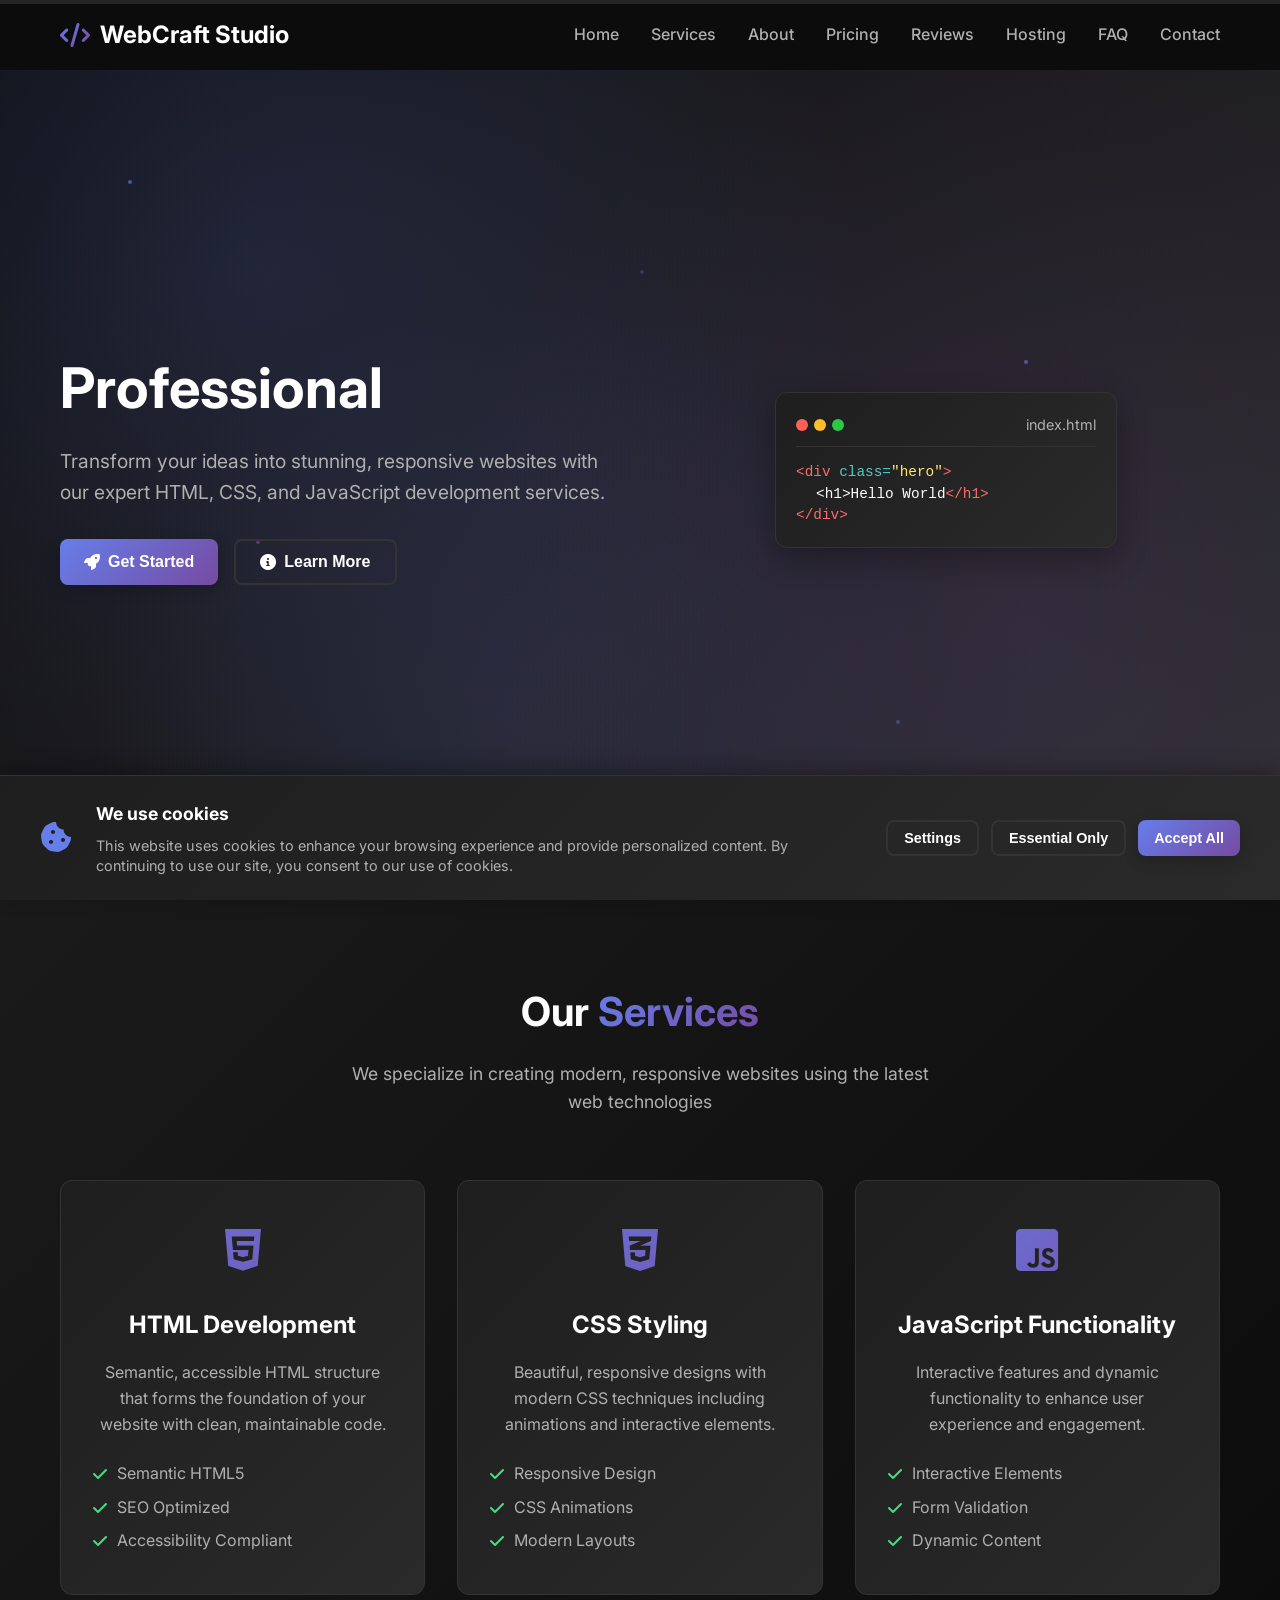
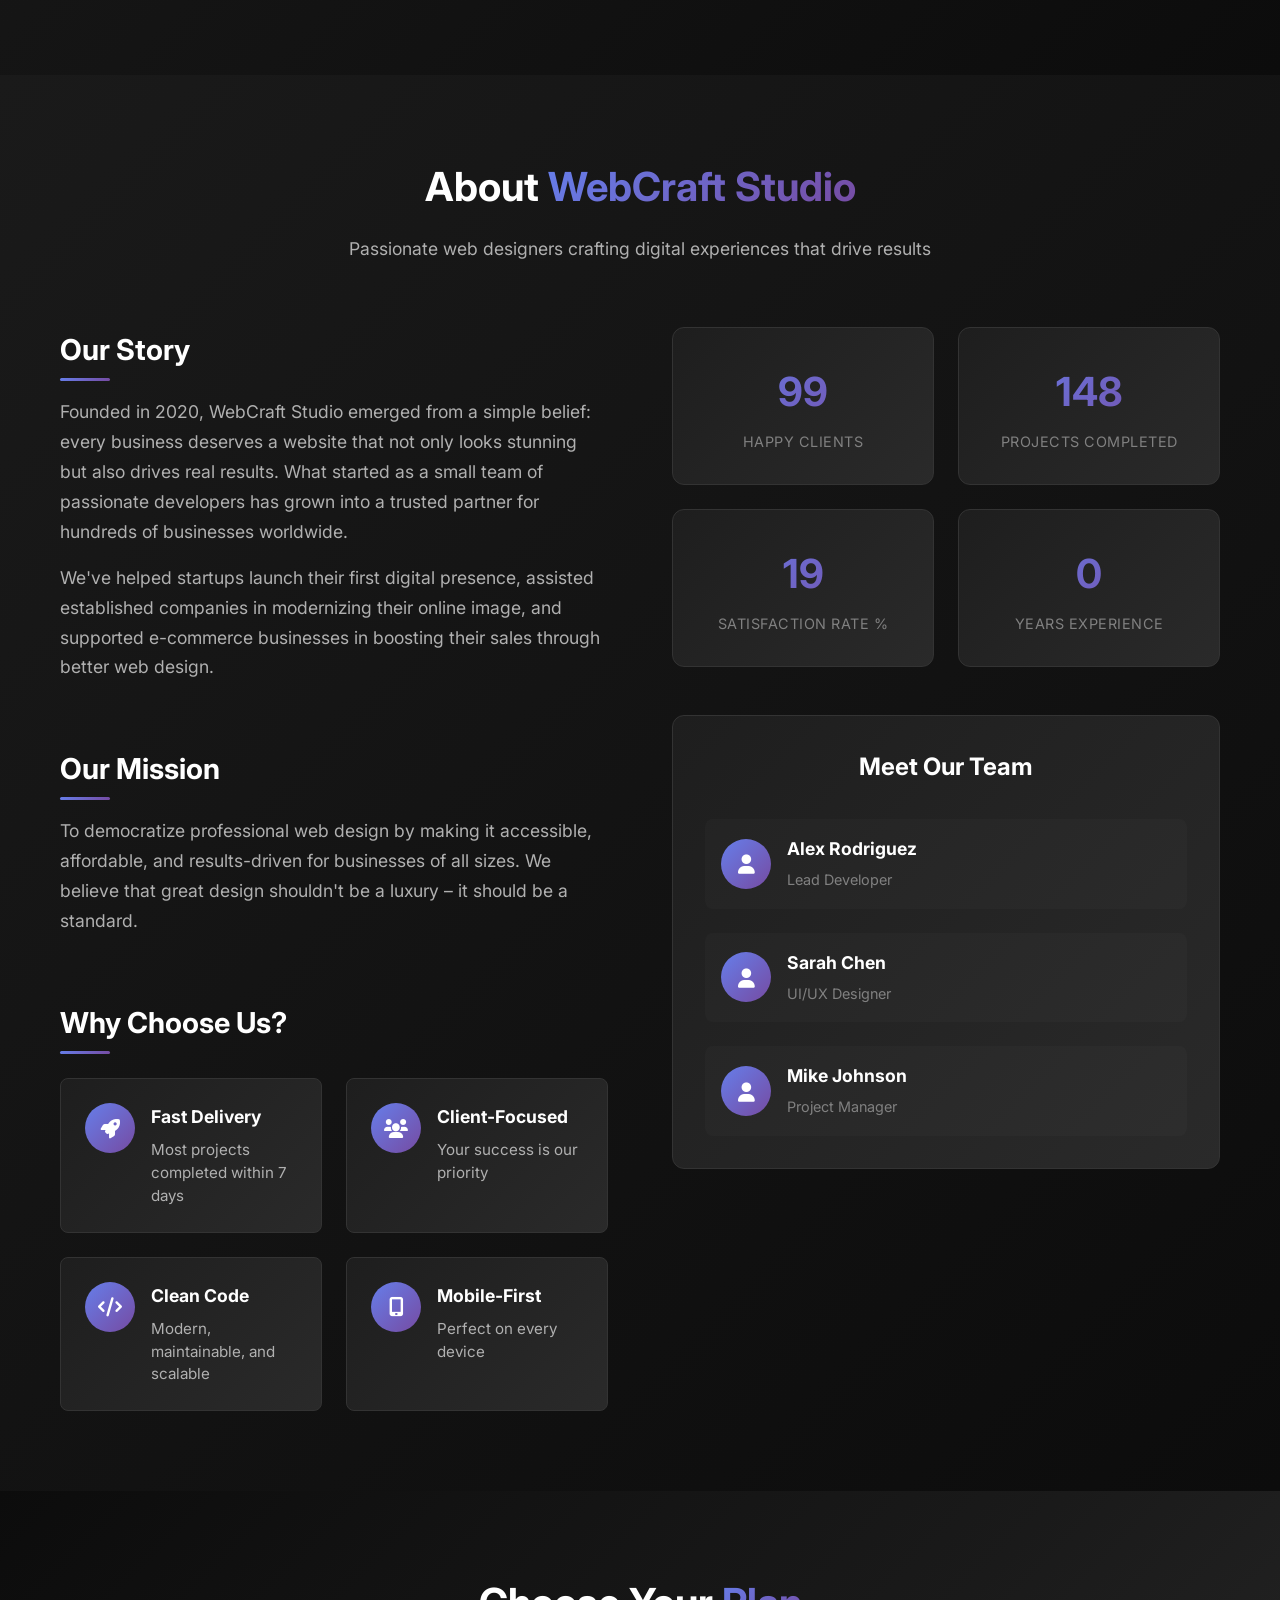
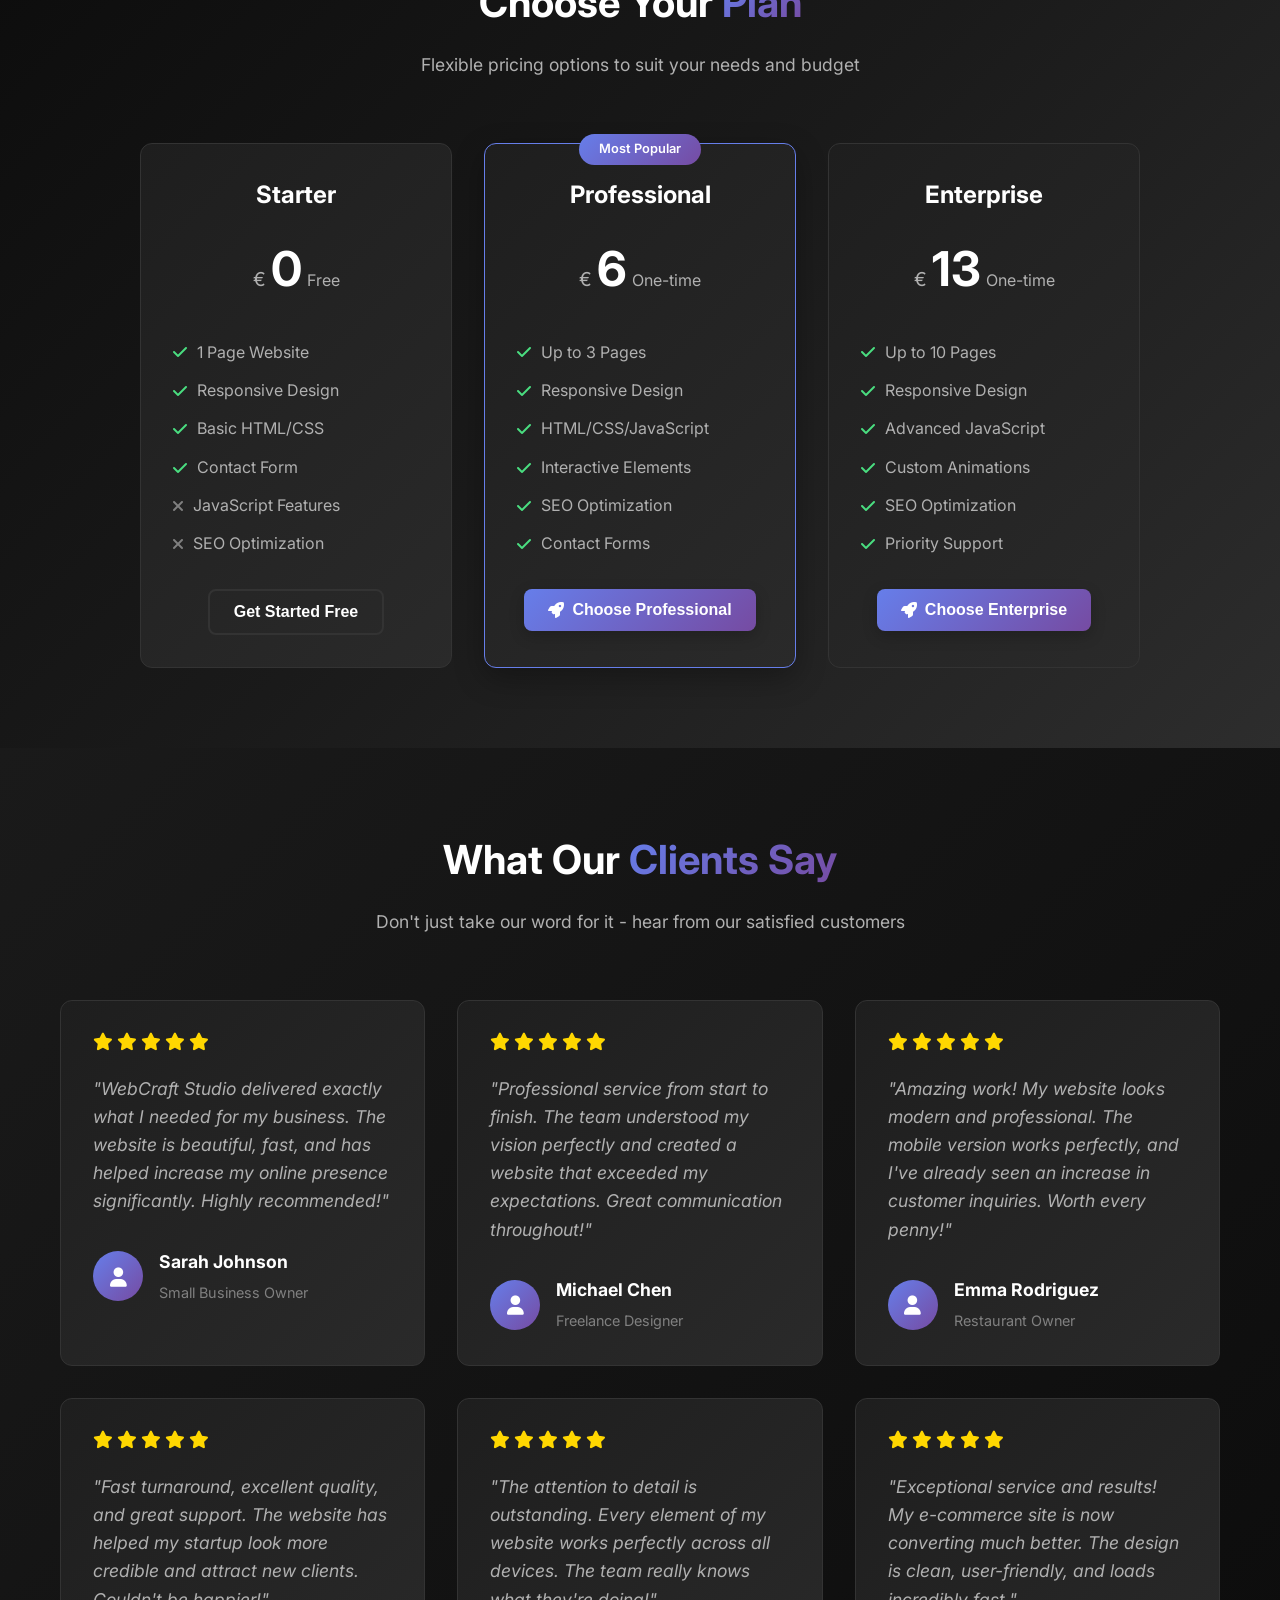
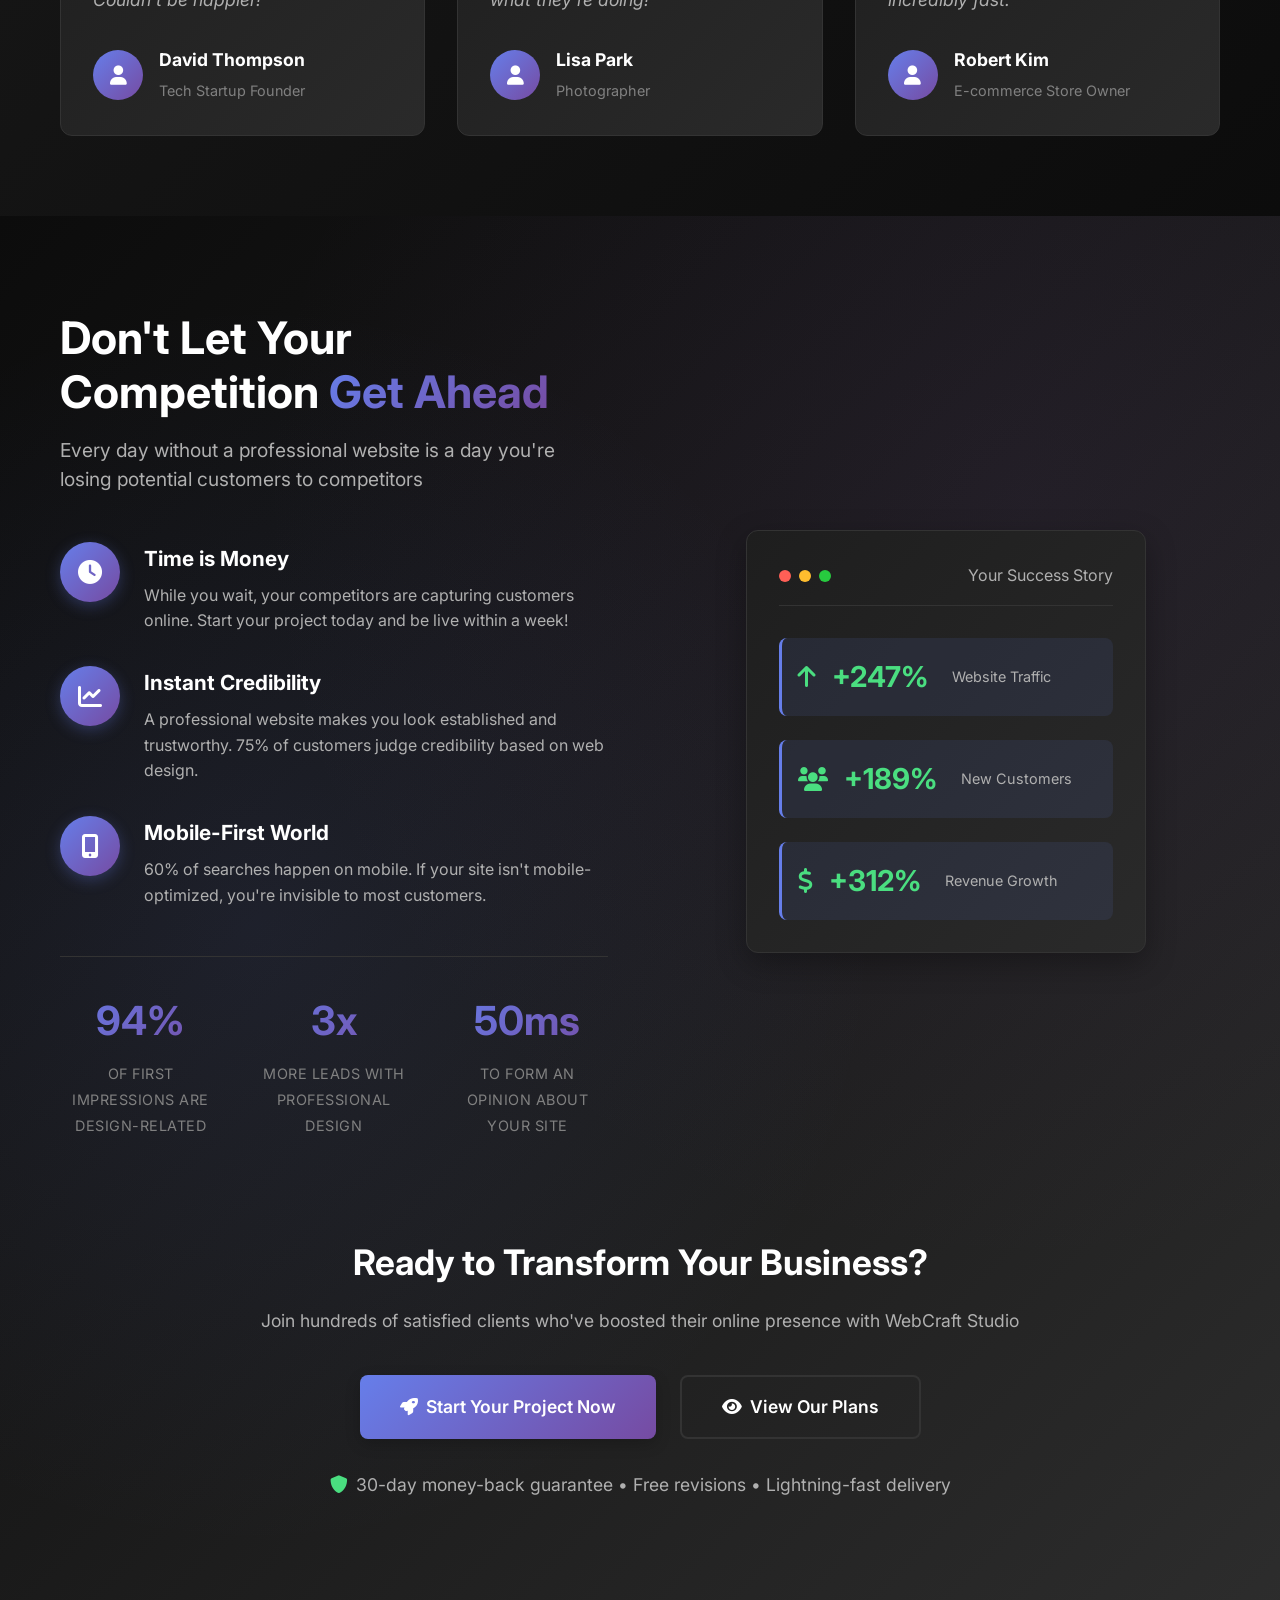
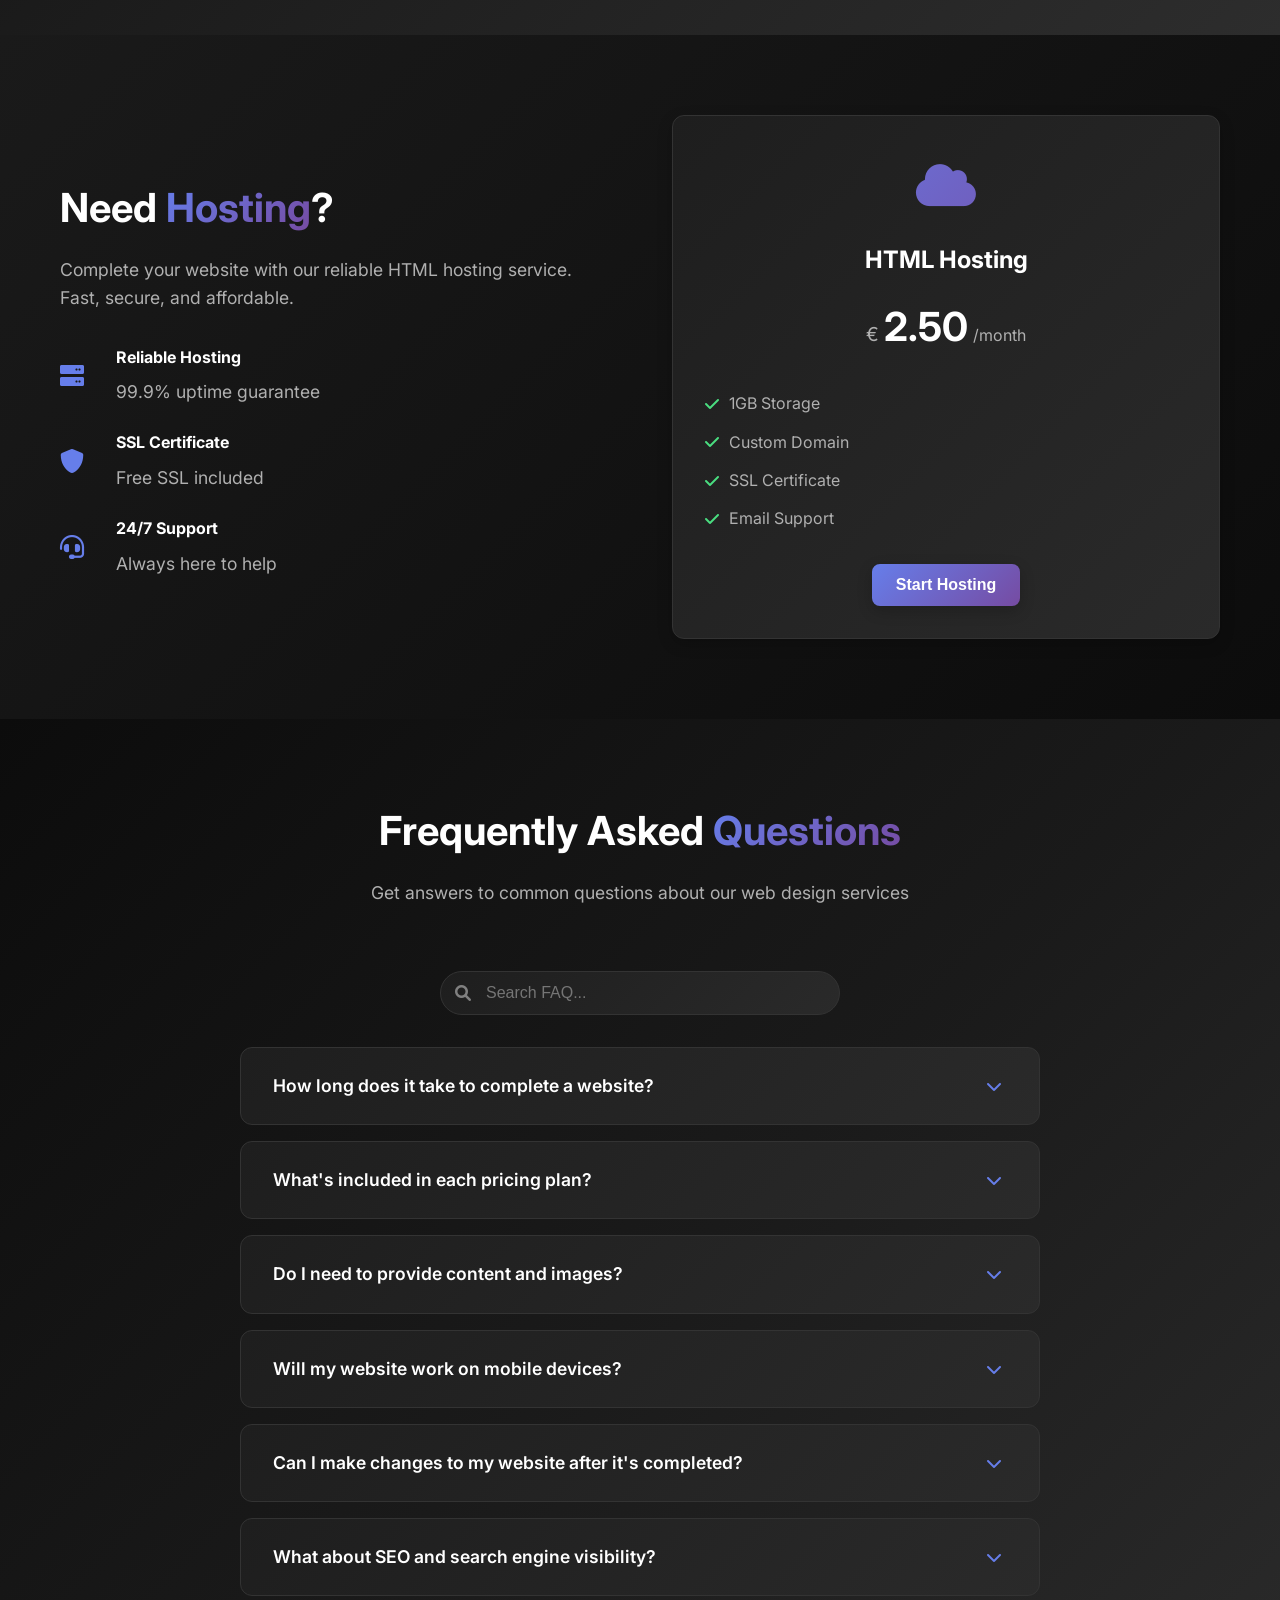
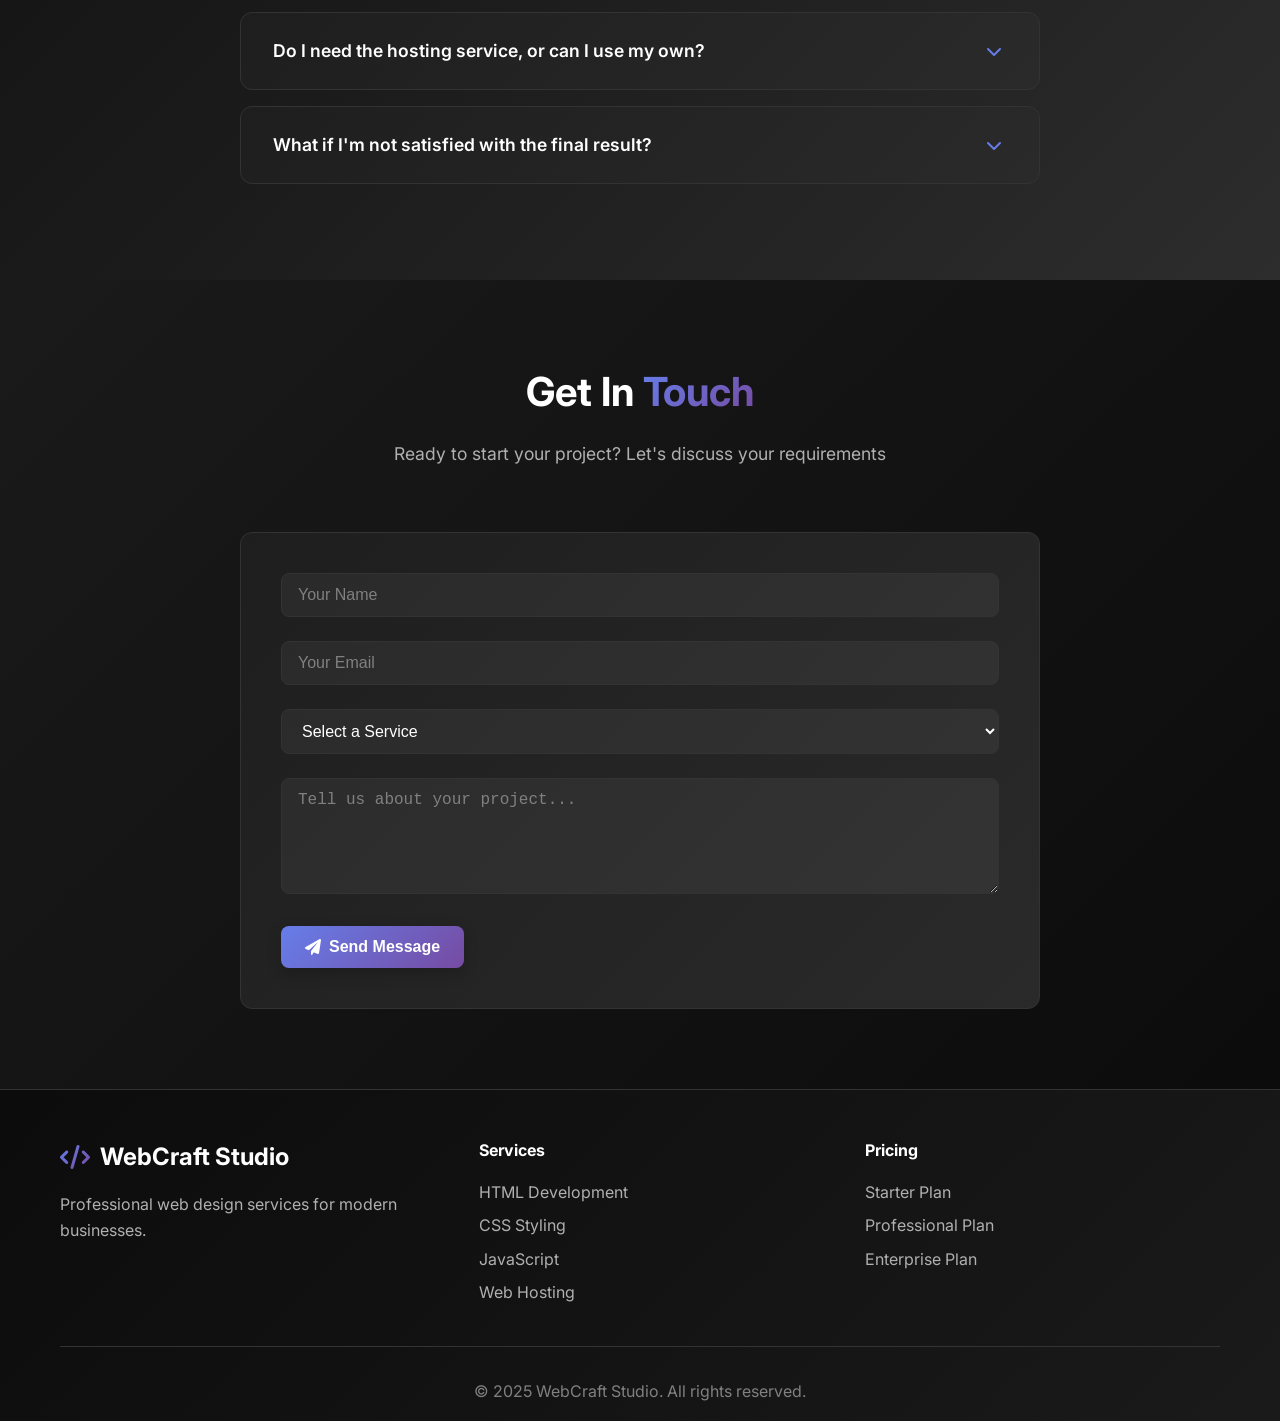
==== index.html @ 9a5b9b4a "Add files via upload" ====
<!DOCTYPE html>
<html lang="en">
<head>
    <meta charset="UTF-8">
    <meta name="viewport" content="width=device-width, initial-scale=1.0">
    <title>WebCraft Studio - Professional Web Design Services</title>
    <link rel="icon" type="image/svg+xml" href="favicon.svg">
    <link rel="stylesheet" href="styles.css">
    <link href="https://fonts.googleapis.com/css2?family=Inter:wght@300;400;500;600;700&display=swap" rel="stylesheet">
    <link rel="stylesheet" href="https://cdnjs.cloudflare.com/ajax/libs/font-awesome/6.0.0/css/all.min.css">
</head>
<body>
    <!-- Scroll Progress Bar -->
    <div class="scroll-progress">
        <div class="scroll-progress-bar"></div>
    </div>
    
    <!-- Mouse Trail Canvas -->
    <canvas id="mouseTrail" class="mouse-trail-canvas"></canvas>
    
    <!-- Navigation -->
    <nav class="navbar">
        <div class="nav-container">
            <div class="nav-logo">
                <i class="fas fa-code"></i>
                <span>WebCraft Studio</span>
            </div>
            <ul class="nav-menu">
                <li><a href="#home" class="nav-link">Home</a></li>
                <li><a href="#services" class="nav-link">Services</a></li>
                <li><a href="#about" class="nav-link">About</a></li>
                <li><a href="#pricing" class="nav-link">Pricing</a></li>
                <li><a href="#reviews" class="nav-link">Reviews</a></li>
                <li><a href="#hosting" class="nav-link">Hosting</a></li>
                <li><a href="#faq" class="nav-link">FAQ</a></li>
                <li><a href="#contact" class="nav-link">Contact</a></li>
            </ul>
            <div class="hamburger">
                <span></span>
                <span></span>
                <span></span>
            </div>
        </div>
    </nav>

    <!-- Hero Section -->
    <section id="home" class="hero">
        <!-- Animated Background Particles -->
        <div class="hero-particles">
            <div class="particle"></div>
            <div class="particle"></div>
            <div class="particle"></div>
            <div class="particle"></div>
            <div class="particle"></div>
        </div>
        
        <div class="hero-content">
            <div class="hero-text">
                <h1 class="hero-title">
                    <span class="gradient-text">Professional</span><br>
                    Web Design Services
                </h1>
                <p class="hero-description">
                    Transform your ideas into stunning, responsive websites with our expert HTML, CSS, and JavaScript development services.
                </p>
                <div class="hero-buttons">
                    <button class="btn btn-primary" onclick="scrollToSection('pricing')">
                        <i class="fas fa-rocket"></i>
                        Get Started
                    </button>
                    <button class="btn btn-secondary" onclick="scrollToSection('services')">
                        <i class="fas fa-info-circle"></i>
                        Learn More
                    </button>
                </div>
            </div>
            <div class="hero-visual">
                <div class="floating-card">
                    <div class="code-preview">
                        <div class="code-header">
                            <div class="code-dots">
                                <span></span>
                                <span></span>
                                <span></span>
                            </div>
                            <span class="code-title">index.html</span>
                        </div>
                        <div class="code-content">
                            <span class="code-tag">&lt;div</span> <span class="code-attr">class=</span><span class="code-string">"hero"</span><span class="code-tag">&gt;</span><br>
                            <span class="code-indent">  &lt;h1&gt;</span><span class="code-text">Hello World</span><span class="code-tag">&lt;/h1&gt;</span><br>
                            <span class="code-tag">&lt;/div&gt;</span>
                        </div>
                    </div>
                </div>
            </div>
        </div>
        <div class="scroll-indicator">
            <div class="scroll-arrow"></div>
        </div>
    </section>

    <!-- Services Section -->
    <section id="services" class="services">
        <div class="container">
            <div class="section-header">
                <h2 class="section-title">Our <span class="gradient-text">Services</span></h2>
                <p class="section-description">
                    We specialize in creating modern, responsive websites using the latest web technologies
                </p>
            </div>
            <div class="services-grid">
                <div class="service-card" data-aos="fade-up">
                    <div class="service-icon">
                        <i class="fab fa-html5"></i>
                    </div>
                    <h3>HTML Development</h3>
                    <p>Semantic, accessible HTML structure that forms the foundation of your website with clean, maintainable code.</p>
                    <ul class="service-features">
                        <li><i class="fas fa-check"></i> Semantic HTML5</li>
                        <li><i class="fas fa-check"></i> SEO Optimized</li>
                        <li><i class="fas fa-check"></i> Accessibility Compliant</li>
                    </ul>
                </div>
                <div class="service-card" data-aos="fade-up" data-aos-delay="100">
                    <div class="service-icon">
                        <i class="fab fa-css3-alt"></i>
                    </div>
                    <h3>CSS Styling</h3>
                    <p>Beautiful, responsive designs with modern CSS techniques including animations and interactive elements.</p>
                    <ul class="service-features">
                        <li><i class="fas fa-check"></i> Responsive Design</li>
                        <li><i class="fas fa-check"></i> CSS Animations</li>
                        <li><i class="fas fa-check"></i> Modern Layouts</li>
                    </ul>
                </div>
                <div class="service-card" data-aos="fade-up" data-aos-delay="200">
                    <div class="service-icon">
                        <i class="fab fa-js-square"></i>
                    </div>
                    <h3>JavaScript Functionality</h3>
                    <p>Interactive features and dynamic functionality to enhance user experience and engagement.</p>
                    <ul class="service-features">
                        <li><i class="fas fa-check"></i> Interactive Elements</li>
                        <li><i class="fas fa-check"></i> Form Validation</li>
                        <li><i class="fas fa-check"></i> Dynamic Content</li>
                    </ul>
                </div>
            </div>
        </div>
    </section>

    <!-- About Us Section -->
    <section id="about" class="about">
        <div class="container">
            <div class="section-header">
                <h2 class="section-title">About <span class="gradient-text">WebCraft Studio</span></h2>
                <p class="section-description">
                    Passionate web designers crafting digital experiences that drive results
                </p>
            </div>
            
            <div class="about-content">
                <div class="about-text">
                    <div class="about-story" data-aos="fade-up">
                        <h3>Our Story</h3>
                        <p>
                            Founded in 2020, WebCraft Studio emerged from a simple belief: every business deserves a website that not only looks stunning but also drives real results. What started as a small team of passionate developers has grown into a trusted partner for hundreds of businesses worldwide.
                        </p>
                        <p>
                            We've helped startups launch their first digital presence, assisted established companies in modernizing their online image, and supported e-commerce businesses in boosting their sales through better web design.
                        </p>
                    </div>
                    
                    <div class="about-mission" data-aos="fade-up" data-aos-delay="100">
                        <h3>Our Mission</h3>
                        <p>
                            To democratize professional web design by making it accessible, affordable, and results-driven for businesses of all sizes. We believe that great design shouldn't be a luxury – it should be a standard.
                        </p>
                    </div>
                    
                    <div class="about-values" data-aos="fade-up" data-aos-delay="200">
                        <h3>Why Choose Us?</h3>
                        <div class="values-grid">
                            <div class="value-item">
                                <div class="value-icon">
                                    <i class="fas fa-rocket"></i>
                                </div>
                                <div class="value-content">
                                    <h4>Fast Delivery</h4>
                                    <p>Most projects completed within 7 days</p>
                                </div>
                            </div>
                            <div class="value-item">
                                <div class="value-icon">
                                    <i class="fas fa-users"></i>
                                </div>
                                <div class="value-content">
                                    <h4>Client-Focused</h4>
                                    <p>Your success is our priority</p>
                                </div>
                            </div>
                            <div class="value-item">
                                <div class="value-icon">
                                    <i class="fas fa-code"></i>
                                </div>
                                <div class="value-content">
                                    <h4>Clean Code</h4>
                                    <p>Modern, maintainable, and scalable</p>
                                </div>
                            </div>
                            <div class="value-item">
                                <div class="value-icon">
                                    <i class="fas fa-mobile-alt"></i>
                                </div>
                                <div class="value-content">
                                    <h4>Mobile-First</h4>
                                    <p>Perfect on every device</p>
                                </div>
                            </div>
                        </div>
                    </div>
                </div>
                
                <div class="about-visual">
                    <div class="stats-container" data-aos="fade-left">
                        <div class="stat-card">
                            <div class="stat-number" data-target="500">0</div>
                            <div class="stat-label">Happy Clients</div>
                        </div>
                        <div class="stat-card">
                            <div class="stat-number" data-target="750">0</div>
                            <div class="stat-label">Projects Completed</div>
                        </div>
                        <div class="stat-card">
                            <div class="stat-number" data-target="99">0</div>
                            <div class="stat-label">Satisfaction Rate %</div>
                        </div>
                        <div class="stat-card">
                            <div class="stat-number" data-target="5">0</div>
                            <div class="stat-label">Years Experience</div>
                        </div>
                    </div>
                    
                    <div class="team-highlight" data-aos="fade-left" data-aos-delay="200">
                        <h4>Meet Our Team</h4>
                        <div class="team-members">
                            <div class="team-member">
                                <div class="member-avatar">
                                    <i class="fas fa-user"></i>
                                </div>
                                <div class="member-info">
                                    <h5>Alex Rodriguez</h5>
                                    <span>Lead Developer</span>
                                </div>
                            </div>
                            <div class="team-member">
                                <div class="member-avatar">
                                    <i class="fas fa-user"></i>
                                </div>
                                <div class="member-info">
                                    <h5>Sarah Chen</h5>
                                    <span>UI/UX Designer</span>
                                </div>
                            </div>
                            <div class="team-member">
                                <div class="member-avatar">
                                    <i class="fas fa-user"></i>
                                </div>
                                <div class="member-info">
                                    <h5>Mike Johnson</h5>
                                    <span>Project Manager</span>
                                </div>
                            </div>
                        </div>
                    </div>
                </div>
            </div>
        </div>
    </section>

    <!-- Pricing Section -->
    <section id="pricing" class="pricing">
        <div class="container">
            <div class="section-header">
                <h2 class="section-title">Choose Your <span class="gradient-text">Plan</span></h2>
                <p class="section-description">
                    Flexible pricing options to suit your needs and budget
                </p>
            </div>
            <div class="pricing-grid">
                <div class="pricing-card" data-aos="fade-up">
                    <div class="pricing-header">
                        <h3>Starter</h3>
                        <div class="price">
                            <span class="currency">€</span>
                            <span class="amount">0</span>
                            <span class="period">Free</span>
                        </div>
                    </div>
                    <div class="pricing-features">
                        <ul>
                            <li><i class="fas fa-check"></i> 1 Page Website</li>
                            <li><i class="fas fa-check"></i> Responsive Design</li>
                            <li><i class="fas fa-check"></i> Basic HTML/CSS</li>
                            <li><i class="fas fa-check"></i> Contact Form</li>
                            <li><i class="fas fa-times"></i> JavaScript Features</li>
                            <li><i class="fas fa-times"></i> SEO Optimization</li>
                        </ul>
                    </div>
                    <button class="btn btn-outline" onclick="selectPlan('starter')">
                        Get Started Free
                    </button>
                </div>
                <div class="pricing-card featured" data-aos="fade-up" data-aos-delay="100">
                    <div class="popular-badge">Most Popular</div>
                    <div class="pricing-header">
                        <h3>Professional</h3>
                        <div class="price">
                            <span class="currency">€</span>
                            <span class="amount">29.95</span>
                            <span class="period">One-time</span>
                        </div>
                    </div>
                    <div class="pricing-features">
                        <ul>
                            <li><i class="fas fa-check"></i> Up to 3 Pages</li>
                            <li><i class="fas fa-check"></i> Responsive Design</li>
                            <li><i class="fas fa-check"></i> HTML/CSS/JavaScript</li>
                            <li><i class="fas fa-check"></i> Interactive Elements</li>
                            <li><i class="fas fa-check"></i> SEO Optimization</li>
                            <li><i class="fas fa-check"></i> Contact Forms</li>
                        </ul>
                    </div>
                    <button class="btn btn-primary" onclick="selectPlan('professional')">
                        <i class="fas fa-rocket"></i> Choose Professional
                    </button>
                </div>
                <div class="pricing-card" data-aos="fade-up" data-aos-delay="200">
                    <div class="pricing-header">
                        <h3>Enterprise</h3>
                        <div class="price">
                            <span class="currency">€</span>
                            <span class="amount">59.95</span>
                            <span class="period">One-time</span>
                        </div>
                    </div>
                    <div class="pricing-features">
                        <ul>
                            <li><i class="fas fa-check"></i> Up to 10 Pages</li>
                            <li><i class="fas fa-check"></i> Responsive Design</li>
                            <li><i class="fas fa-check"></i> Advanced JavaScript</li>
                            <li><i class="fas fa-check"></i> Custom Animations</li>
                            <li><i class="fas fa-check"></i> SEO Optimization</li>
                            <li><i class="fas fa-check"></i> Priority Support</li>
                        </ul>
                    </div>
                    <button class="btn btn-primary" onclick="selectPlan('enterprise')">
                        <i class="fas fa-rocket"></i> Choose Enterprise
                    </button>
                </div>
            </div>
        </div>
    </section>

    <!-- Reviews Section -->
    <section id="reviews" class="reviews">
        <div class="container">
            <div class="section-header">
                <h2 class="section-title">What Our <span class="gradient-text">Clients Say</span></h2>
                <p class="section-description">
                    Don't just take our word for it - hear from our satisfied customers
                </p>
            </div>
            <div class="reviews-grid">
                <div class="review-card" data-aos="fade-up">
                    <div class="review-stars">
                        <i class="fas fa-star"></i>
                        <i class="fas fa-star"></i>
                        <i class="fas fa-star"></i>
                        <i class="fas fa-star"></i>
                        <i class="fas fa-star"></i>
                    </div>
                    <p class="review-text">
                        "WebCraft Studio delivered exactly what I needed for my business. The website is beautiful, fast, and has helped increase my online presence significantly. Highly recommended!"
                    </p>
                    <div class="review-author">
                        <div class="author-avatar">
                            <i class="fas fa-user"></i>
                        </div>
                        <div class="author-info">
                            <h4>Sarah Johnson</h4>
                            <span>Small Business Owner</span>
                        </div>
                    </div>
                </div>
                <div class="review-card" data-aos="fade-up" data-aos-delay="100">
                    <div class="review-stars">
                        <i class="fas fa-star"></i>
                        <i class="fas fa-star"></i>
                        <i class="fas fa-star"></i>
                        <i class="fas fa-star"></i>
                        <i class="fas fa-star"></i>
                    </div>
                    <p class="review-text">
                        "Professional service from start to finish. The team understood my vision perfectly and created a website that exceeded my expectations. Great communication throughout!"
                    </p>
                    <div class="review-author">
                        <div class="author-avatar">
                            <i class="fas fa-user"></i>
                        </div>
                        <div class="author-info">
                            <h4>Michael Chen</h4>
                            <span>Freelance Designer</span>
                        </div>
                    </div>
                </div>
                <div class="review-card" data-aos="fade-up" data-aos-delay="200">
                    <div class="review-stars">
                        <i class="fas fa-star"></i>
                        <i class="fas fa-star"></i>
                        <i class="fas fa-star"></i>
                        <i class="fas fa-star"></i>
                        <i class="fas fa-star"></i>
                    </div>
                    <p class="review-text">
                        "Amazing work! My website looks modern and professional. The mobile version works perfectly, and I've already seen an increase in customer inquiries. Worth every penny!"
                    </p>
                    <div class="review-author">
                        <div class="author-avatar">
                            <i class="fas fa-user"></i>
                        </div>
                        <div class="author-info">
                            <h4>Emma Rodriguez</h4>
                            <span>Restaurant Owner</span>
                        </div>
                    </div>
                </div>
                <div class="review-card" data-aos="fade-up" data-aos-delay="300">
                    <div class="review-stars">
                        <i class="fas fa-star"></i>
                        <i class="fas fa-star"></i>
                        <i class="fas fa-star"></i>
                        <i class="fas fa-star"></i>
                        <i class="fas fa-star"></i>
                    </div>
                    <p class="review-text">
                        "Fast turnaround, excellent quality, and great support. The website has helped my startup look more credible and attract new clients. Couldn't be happier!"
                    </p>
                    <div class="review-author">
                        <div class="author-avatar">
                            <i class="fas fa-user"></i>
                        </div>
                        <div class="author-info">
                            <h4>David Thompson</h4>
                            <span>Tech Startup Founder</span>
                        </div>
                    </div>
                </div>
                <div class="review-card" data-aos="fade-up" data-aos-delay="400">
                    <div class="review-stars">
                        <i class="fas fa-star"></i>
                        <i class="fas fa-star"></i>
                        <i class="fas fa-star"></i>
                        <i class="fas fa-star"></i>
                        <i class="fas fa-star"></i>
                    </div>
                    <p class="review-text">
                        "The attention to detail is outstanding. Every element of my website works perfectly across all devices. The team really knows what they're doing!"
                    </p>
                    <div class="review-author">
                        <div class="author-avatar">
                            <i class="fas fa-user"></i>
                        </div>
                        <div class="author-info">
                            <h4>Lisa Park</h4>
                            <span>Photographer</span>
                        </div>
                    </div>
                </div>
                <div class="review-card" data-aos="fade-up" data-aos-delay="500">
                    <div class="review-stars">
                        <i class="fas fa-star"></i>
                        <i class="fas fa-star"></i>
                        <i class="fas fa-star"></i>
                        <i class="fas fa-star"></i>
                        <i class="fas fa-star"></i>
                    </div>
                    <p class="review-text">
                        "Exceptional service and results! My e-commerce site is now converting much better. The design is clean, user-friendly, and loads incredibly fast."
                    </p>
                    <div class="review-author">
                        <div class="author-avatar">
                            <i class="fas fa-user"></i>
                        </div>
                        <div class="author-info">
                            <h4>Robert Kim</h4>
                            <span>E-commerce Store Owner</span>
                        </div>
                    </div>
                </div>
            </div>
        </div>
    </section>

    <!-- CTA Section -->
    <section id="cta" class="cta-section">
        <div class="container">
            <div class="cta-content">
                <div class="cta-text">
                    <h2>Don't Let Your Competition <span class="gradient-text">Get Ahead</span></h2>
                    <p class="cta-subtitle">Every day without a professional website is a day you're losing potential customers to competitors</p>
                    
                    <div class="urgency-points">
                        <div class="urgency-point" data-aos="fade-up">
                            <div class="urgency-icon">
                                <i class="fas fa-clock"></i>
                            </div>
                            <div class="urgency-text">
                                <h4>Time is Money</h4>
                                <p>While you wait, your competitors are capturing customers online. Start your project today and be live within a week!</p>
                            </div>
                        </div>
                        
                        <div class="urgency-point" data-aos="fade-up" data-aos-delay="100">
                            <div class="urgency-icon">
                                <i class="fas fa-chart-line"></i>
                            </div>
                            <div class="urgency-text">
                                <h4>Instant Credibility</h4>
                                <p>A professional website makes you look established and trustworthy. 75% of customers judge credibility based on web design.</p>
                            </div>
                        </div>
                        
                        <div class="urgency-point" data-aos="fade-up" data-aos-delay="200">
                            <div class="urgency-icon">
                                <i class="fas fa-mobile-alt"></i>
                            </div>
                            <div class="urgency-text">
                                <h4>Mobile-First World</h4>
                                <p>60% of searches happen on mobile. If your site isn't mobile-optimized, you're invisible to most customers.</p>
                            </div>
                        </div>
                    </div>
                    
                    <div class="cta-stats">
                        <div class="stat-item">
                            <span class="stat-number">94%</span>
                            <span class="stat-label">of first impressions are design-related</span>
                        </div>
                        <div class="stat-item">
                            <span class="stat-number">3x</span>
                            <span class="stat-label">more leads with professional design</span>
                        </div>
                        <div class="stat-item">
                            <span class="stat-number">50ms</span>
                            <span class="stat-label">to form an opinion about your site</span>
                        </div>
                    </div>
                </div>
                
                <div class="cta-visual">
                    <div class="cta-card">
                        <div class="card-header">
                            <div class="card-dots">
                                <span></span>
                                <span></span>
                                <span></span>
                            </div>
                            <span class="card-title">Your Success Story</span>
                        </div>
                        <div class="card-content">
                            <div class="success-metric">
                                <i class="fas fa-arrow-up"></i>
                                <span class="metric-value">+247%</span>
                                <span class="metric-label">Website Traffic</span>
                            </div>
                            <div class="success-metric">
                                <i class="fas fa-users"></i>
                                <span class="metric-value">+189%</span>
                                <span class="metric-label">New Customers</span>
                            </div>
                            <div class="success-metric">
                                <i class="fas fa-dollar-sign"></i>
                                <span class="metric-value">+312%</span>
                                <span class="metric-label">Revenue Growth</span>
                            </div>
                        </div>
                    </div>
                </div>
            </div>
            
            <div class="cta-action">
                <h3>Ready to Transform Your Business?</h3>
                <p>Join hundreds of satisfied clients who've boosted their online presence with WebCraft Studio</p>
                <div class="cta-buttons">
                    <a href="#contact" class="btn btn-primary btn-large">
                        <i class="fas fa-rocket"></i>
                        Start Your Project Now
                    </a>
                    <a href="#pricing" class="btn btn-secondary btn-large">
                        <i class="fas fa-eye"></i>
                        View Our Plans
                    </a>
                </div>
                <p class="guarantee-text">
                    <i class="fas fa-shield-alt"></i>
                    30-day money-back guarantee • Free revisions • Lightning-fast delivery
                </p>
            </div>
        </div>
    </section>

    <!-- Hosting Section -->
    <section id="hosting" class="hosting">
        <div class="container">
            <div class="hosting-content">
                <div class="hosting-text">
                    <h2>Need <span class="gradient-text">Hosting</span>?</h2>
                    <p>Complete your website with our reliable HTML hosting service. Fast, secure, and affordable.</p>
                    <div class="hosting-features">
                        <div class="feature">
                            <i class="fas fa-server"></i>
                            <div>
                                <h4>Reliable Hosting</h4>
                                <p>99.9% uptime guarantee</p>
                            </div>
                        </div>
                        <div class="feature">
                            <i class="fas fa-shield-alt"></i>
                            <div>
                                <h4>SSL Certificate</h4>
                                <p>Free SSL included</p>
                            </div>
                        </div>
                        <div class="feature">
                            <i class="fas fa-headset"></i>
                            <div>
                                <h4>24/7 Support</h4>
                                <p>Always here to help</p>
                            </div>
                        </div>
                    </div>
                </div>
                <div class="hosting-pricing">
                    <div class="hosting-card">
                        <div class="hosting-icon">
                            <i class="fas fa-cloud"></i>
                        </div>
                        <h3>HTML Hosting</h3>
                        <div class="hosting-price">
                            <span class="currency">€</span>
                            <span class="amount">2.50</span>
                            <span class="period">/month</span>
                        </div>
                        <ul class="hosting-features-list">
                            <li><i class="fas fa-check"></i> 1GB Storage</li>
                            <li><i class="fas fa-check"></i> Custom Domain</li>
                            <li><i class="fas fa-check"></i> SSL Certificate</li>
                            <li><i class="fas fa-check"></i> Email Support</li>
                        </ul>
                        <button class="btn btn-primary" onclick="selectHosting()">
                            Start Hosting
                        </button>
                    </div>
                </div>
            </div>
        </div>
    </section>

    <!-- FAQ Section -->
    <section id="faq" class="faq">
        <div class="container">
            <div class="section-header">
                <h2 class="section-title">Frequently Asked <span class="gradient-text">Questions</span></h2>
                <p class="section-description">
                    Get answers to common questions about our web design services
                </p>
            </div>
            <div class="faq-container">
                <div class="faq-item" data-aos="fade-up">
                    <div class="faq-question">
                        <h3>How long does it take to complete a website?</h3>
                        <i class="fas fa-chevron-down"></i>
                    </div>
                    <div class="faq-answer">
                        <p>Project timelines vary based on complexity:</p>
                        <ul>
                            <li><strong>Starter Plan (1 page):</strong> 2-3 business days</li>
                            <li><strong>Professional Plan (up to 3 pages):</strong> 5-7 business days</li>
                            <li><strong>Enterprise Plan (up to 10 pages):</strong> 10-14 business days</li>
                        </ul>
                        <p>We'll provide you with a detailed timeline after discussing your specific requirements.</p>
                    </div>
                </div>

                <div class="faq-item" data-aos="fade-up" data-aos-delay="100">
                    <div class="faq-question">
                        <h3>What's included in each pricing plan?</h3>
                        <i class="fas fa-chevron-down"></i>
                    </div>
                    <div class="faq-answer">
                        <p>Each plan includes different features:</p>
                        <ul>
                            <li><strong>Free Plan:</strong> 1 responsive page, basic HTML/CSS, contact form</li>
                            <li><strong>Professional Plan (€29.95):</strong> Up to 3 pages, HTML/CSS/JavaScript, interactive elements, SEO optimization</li>
                            <li><strong>Enterprise Plan (€59.95):</strong> Up to 10 pages, advanced JavaScript, custom animations, priority support</li>
                        </ul>
                        <p>All plans include responsive design and cross-browser compatibility.</p>
                    </div>
                </div>

                <div class="faq-item" data-aos="fade-up" data-aos-delay="200">
                    <div class="faq-question">
                        <h3>Do I need to provide content and images?</h3>
                        <i class="fas fa-chevron-down"></i>
                    </div>
                    <div class="faq-answer">
                        <p>Yes, you'll need to provide:</p>
                        <ul>
                            <li>Text content for all pages</li>
                            <li>Images, logos, and graphics</li>
                            <li>Brand colors and style preferences</li>
                            <li>Any specific functionality requirements</li>
                        </ul>
                        <p>We can provide guidance on image specifications and content structure to help you prepare.</p>
                    </div>
                </div>

                <div class="faq-item" data-aos="fade-up" data-aos-delay="300">
                    <div class="faq-question">
                        <h3>Will my website work on mobile devices?</h3>
                        <i class="fas fa-chevron-down"></i>
                    </div>
                    <div class="faq-answer">
                        <p>Absolutely! All our websites are built with a mobile-first approach:</p>
                        <ul>
                            <li>Responsive design that adapts to all screen sizes</li>
                            <li>Touch-friendly navigation and buttons</li>
                            <li>Optimized loading speeds on mobile networks</li>
                            <li>Cross-browser compatibility (Chrome, Safari, Firefox, Edge)</li>
                        </ul>
                        <p>Your website will look and function perfectly on smartphones, tablets, and desktops.</p>
                    </div>
                </div>

                <div class="faq-item" data-aos="fade-up" data-aos-delay="400">
                    <div class="faq-question">
                        <h3>Can I make changes to my website after it's completed?</h3>
                        <i class="fas fa-chevron-down"></i>
                    </div>
                    <div class="faq-answer">
                        <p>Yes, we provide several options for updates:</p>
                        <ul>
                            <li><strong>Minor text changes:</strong> Free for the first 30 days</li>
                            <li><strong>Content updates:</strong> €15 per hour after the initial period</li>
                            <li><strong>New features:</strong> Quoted based on complexity</li>
                            <li><strong>Training:</strong> We can teach you basic HTML editing</li>
                        </ul>
                        <p>We'll also provide you with the source code so you can make changes yourself if preferred.</p>
                    </div>
                </div>

                <div class="faq-item" data-aos="fade-up" data-aos-delay="500">
                    <div class="faq-question">
                        <h3>What about SEO and search engine visibility?</h3>
                        <i class="fas fa-chevron-down"></i>
                    </div>
                    <div class="faq-answer">
                        <p>Professional and Enterprise plans include basic SEO optimization:</p>
                        <ul>
                            <li>Semantic HTML structure for better search engine understanding</li>
                            <li>Meta tags and descriptions</li>
                            <li>Optimized page loading speeds</li>
                            <li>Mobile-friendly design (Google ranking factor)</li>
                            <li>Clean, crawlable code structure</li>
                        </ul>
                        <p>For advanced SEO services, we can discuss additional options based on your needs.</p>
                    </div>
                </div>

                <div class="faq-item" data-aos="fade-up" data-aos-delay="600">
                    <div class="faq-question">
                        <h3>Do I need the hosting service, or can I use my own?</h3>
                        <i class="fas fa-chevron-down"></i>
                    </div>
                    <div class="faq-answer">
                        <p>You have complete flexibility:</p>
                        <ul>
                            <li><strong>Use our hosting:</strong> €2.50/month with SSL, support, and easy setup</li>
                            <li><strong>Use your own hosting:</strong> We'll provide all files for easy upload</li>
                            <li><strong>Popular alternatives:</strong> Works with Netlify, Vercel, GitHub Pages, etc.</li>
                            <li><strong>Setup help:</strong> We can assist with deployment on your chosen platform</li>
                        </ul>
                        <p>Our hosting is optional but convenient for those who want a hassle-free solution.</p>
                    </div>
                </div>

                <div class="faq-item" data-aos="fade-up" data-aos-delay="700">
                    <div class="faq-question">
                        <h3>What if I'm not satisfied with the final result?</h3>
                        <i class="fas fa-chevron-down"></i>
                    </div>
                    <div class="faq-answer">
                        <p>Your satisfaction is our priority:</p>
                        <ul>
                            <li><strong>Revision rounds:</strong> 2 rounds of revisions included in all paid plans</li>
                            <li><strong>Clear communication:</strong> We'll share progress updates and mockups</li>
                            <li><strong>Satisfaction guarantee:</strong> If you're not happy, we'll work until you are</li>
                            <li><strong>Refund policy:</strong> Full refund if we can't meet your requirements</li>
                        </ul>
                        <p>We believe in building long-term relationships with our clients through quality work.</p>
                    </div>
                </div>
            </div>
        </div>
    </section>

    <!-- Contact Section -->
    <section id="contact" class="contact">
        <div class="container">
            <div class="section-header">
                <h2 class="section-title">Get In <span class="gradient-text">Touch</span></h2>
                <p class="section-description">
                    Ready to start your project? Let's discuss your requirements
                </p>
            </div>
            <div class="contact-content">
                <form class="contact-form" id="contactForm" action="https://formspree.io/f/mnnzpran" method="POST">
                    <div class="form-group">
                        <input type="text" id="name" name="name" placeholder="Your Name" required>
                    </div>
                    <div class="form-group">
                        <input type="email" id="email" name="email" placeholder="Your Email" required>
                    </div>
                    <div class="form-group">
                        <select id="service" name="service" required>
                            <option value="">Select a Service</option>
                            <option value="starter">Starter Plan (Free)</option>
                            <option value="professional">Professional Plan (€29.95)</option>
                            <option value="enterprise">Enterprise Plan (€59.95)</option>
                            <option value="hosting">HTML Hosting (€2.50/month)</option>
                        </select>
                    </div>
                    <div class="form-group">
                        <textarea id="message" name="message" placeholder="Tell us about your project..." rows="5" required></textarea>
                    </div>
                    <button type="submit" class="btn btn-primary">
                        <i class="fas fa-paper-plane"></i>
                        Send Message
                    </button>
                </form>
            </div>
        </div>
    </section>

    <!-- Footer -->
    <footer class="footer">
        <div class="container">
            <div class="footer-content">
                <div class="footer-brand">
                    <div class="footer-logo">
                        <i class="fas fa-code"></i>
                        <span>WebCraft Studio</span>
                    </div>
                    <p>Professional web design services for modern businesses.</p>
                </div>
                <div class="footer-links">
                    <div class="footer-section">
                        <h4>Services</h4>
                        <ul>
                            <li><a href="#services">HTML Development</a></li>
                            <li><a href="#services">CSS Styling</a></li>
                            <li><a href="#services">JavaScript</a></li>
                            <li><a href="#hosting">Web Hosting</a></li>
                        </ul>
                    </div>
                    <div class="footer-section">
                        <h4>Pricing</h4>
                        <ul>
                            <li><a href="#pricing">Starter Plan</a></li>
                            <li><a href="#pricing">Professional Plan</a></li>
                            <li><a href="#pricing">Enterprise Plan</a></li>
                        </ul>
                    </div>
                </div>
            </div>
            <div class="footer-bottom">
                <p>&copy; 2025 WebCraft Studio. All rights reserved.</p>
            </div>
        </div>
    </footer>

    <!-- Success Modal -->
    <div id="successModal" class="modal">
        <div class="modal-content">
            <div class="modal-header">
                <i class="fas fa-check-circle"></i>
                <h3>Message Sent!</h3>
            </div>
            <p>Thank you for your interest! We'll get back to you within 24 hours.</p>
            <button class="btn btn-primary" onclick="closeModal()">Close</button>
        </div>
    </div>

    <!-- Cookies Banner -->
    <div id="cookiesBanner" class="cookies-banner">
        <div class="cookies-content">
            <div class="cookies-text">
                <div class="cookies-icon">
                    <i class="fas fa-cookie-bite"></i>
                </div>
                <div class="cookies-message">
                    <h4>We use cookies</h4>
                    <p>This website uses cookies to enhance your browsing experience and provide personalized content. By continuing to use our site, you consent to our use of cookies.</p>
                </div>
            </div>
            <div class="cookies-actions">
                <button class="btn btn-outline btn-sm" onclick="showCookieSettings()">Settings</button>
                <button class="btn btn-secondary btn-sm" onclick="acceptEssentialCookies()">Essential Only</button>
                <button class="btn btn-primary btn-sm" onclick="acceptAllCookies()">Accept All</button>
            </div>
        </div>
    </div>

    <!-- Cookie Settings Modal -->
    <div id="cookieSettingsModal" class="modal cookie-modal">
        <div class="modal-content cookie-settings-content">
            <div class="modal-header">
                <h3><i class="fas fa-cog"></i> Cookie Settings</h3>
                <button class="close-modal" onclick="closeCookieSettings()">
                    <i class="fas fa-times"></i>
                </button>
            </div>
            <div class="cookie-categories">
                <div class="cookie-category">
                    <div class="category-header">
                        <div class="category-info">
                            <h4>Essential Cookies</h4>
                            <p>Required for basic website functionality</p>
                        </div>
                        <div class="toggle-switch">
                            <input type="checkbox" id="essentialCookies" checked disabled>
                            <label for="essentialCookies"></label>
                        </div>
                    </div>
                    <div class="category-description">
                        <p>These cookies are necessary for the website to function and cannot be switched off. They are usually only set in response to actions made by you which amount to a request for services.</p>
                    </div>
                </div>
                
                <div class="cookie-category">
                    <div class="category-header">
                        <div class="category-info">
                            <h4>Analytics Cookies</h4>
                            <p>Help us understand how visitors interact with our website</p>
                        </div>
                        <div class="toggle-switch">
                            <input type="checkbox" id="analyticsCookies">
                            <label for="analyticsCookies"></label>
                        </div>
                    </div>
                    <div class="category-description">
                        <p>These cookies allow us to count visits and traffic sources so we can measure and improve the performance of our site. They help us know which pages are most popular.</p>
                    </div>
                </div>
                
                <div class="cookie-category">
                    <div class="category-header">
                        <div class="category-info">
                            <h4>Marketing Cookies</h4>
                            <p>Used to deliver relevant advertisements</p>
                        </div>
                        <div class="toggle-switch">
                            <input type="checkbox" id="marketingCookies">
                            <label for="marketingCookies"></label>
                        </div>
                    </div>
                    <div class="category-description">
                        <p>These cookies may be set through our site by our advertising partners to build a profile of your interests and show you relevant adverts on other sites.</p>
                    </div>
                </div>
            </div>
            <div class="cookie-actions">
                <button class="btn btn-outline" onclick="closeCookieSettings()">Cancel</button>
                <button class="btn btn-primary" onclick="saveCookiePreferences()">Save Preferences</button>
            </div>
        </div>
    </div>

    <script src="script.js"></script>

</body>
</html>
---- styles.css ----
/* Reset and Base Styles */
* {
    margin: 0;
    padding: 0;
    box-sizing: border-box;
}

:root {
    --primary-gradient: linear-gradient(135deg, #667eea 0%, #764ba2 100%);
    --secondary-gradient: linear-gradient(135deg, #f093fb 0%, #f5576c 100%);
    --dark-gradient: linear-gradient(135deg, #0c0c0c 0%, #1a1a1a 50%, #2d2d2d 100%);
    --card-gradient: linear-gradient(135deg, #1e1e1e 0%, #2a2a2a 100%);
    --text-primary: #ffffff;
    --text-secondary: #b0b0b0;
    --text-muted: #808080;
    --accent-color: #667eea;
    --success-color: #4ade80;
    --border-color: #333333;
    --shadow-dark: 0 10px 30px rgba(0, 0, 0, 0.3);
    --shadow-light: 0 5px 15px rgba(0, 0, 0, 0.2);
}

body {
    font-family: 'Inter', sans-serif;
    background: var(--dark-gradient);
    color: var(--text-primary);
    line-height: 1.6;
    overflow-x: hidden;
}

.container {
    max-width: 1200px;
    margin: 0 auto;
    padding: 0 20px;
}

/* Gradient Text */
.gradient-text {
    background: var(--primary-gradient);
    -webkit-background-clip: text;
    -webkit-text-fill-color: transparent;
    background-clip: text;
}

/* Scroll Progress Bar */
.scroll-progress {
    position: fixed;
    top: 0;
    left: 0;
    width: 100%;
    height: 4px;
    background: rgba(255, 255, 255, 0.1);
    z-index: 9999;
}

.scroll-progress-bar {
    height: 100%;
    background: var(--primary-gradient);
    width: 0%;
    transition: width 0.1s ease;
    box-shadow: 0 0 10px rgba(102, 126, 234, 0.5);
}

/* Mouse Trail Canvas */
.mouse-trail-canvas {
    position: fixed;
    top: 0;
    left: 0;
    width: 100%;
    height: 100%;
    pointer-events: none;
    z-index: 9998;
    opacity: 0.8;
}

/* Navigation */
.navbar {
    position: fixed;
    top: 0;
    width: 100%;
    background: rgba(12, 12, 12, 0.95);
    backdrop-filter: blur(10px);
    z-index: 1000;
    padding: 1rem 0;
    transition: all 0.3s ease;
}

.nav-container {
    max-width: 1200px;
    margin: 0 auto;
    padding: 0 20px;
    display: flex;
    justify-content: space-between;
    align-items: center;
}

.nav-logo {
    display: flex;
    align-items: center;
    gap: 10px;
    font-size: 1.5rem;
    font-weight: 700;
    color: var(--text-primary);
}

.nav-logo i {
    background: var(--primary-gradient);
    -webkit-background-clip: text;
    -webkit-text-fill-color: transparent;
    background-clip: text;
}

.nav-menu {
    display: flex;
    list-style: none;
    gap: 2rem;
}

.nav-link {
    color: var(--text-secondary);
    text-decoration: none;
    font-weight: 500;
    transition: all 0.3s ease;
    position: relative;
}

.nav-link:hover {
    color: var(--text-primary);
}

.nav-link::after {
    content: '';
    position: absolute;
    bottom: -5px;
    left: 0;
    width: 0;
    height: 2px;
    background: var(--primary-gradient);
    transition: width 0.3s ease;
}

.nav-link:hover::after {
    width: 100%;
}

.hamburger {
    display: none;
    flex-direction: column;
    cursor: pointer;
}

.hamburger span {
    width: 25px;
    height: 3px;
    background: var(--text-primary);
    margin: 3px 0;
    transition: 0.3s;
}

/* Hero Section */
.hero {
    min-height: 100vh;
    display: flex;
    align-items: center;
    position: relative;
    padding: 120px 0 80px;
    background: var(--dark-gradient);
    overflow: hidden;
}

.hero::before {
    content: '';
    position: absolute;
    top: 0;
    left: 0;
    right: 0;
    bottom: 0;
    background: 
        radial-gradient(circle at 20% 30%, rgba(102, 126, 234, 0.15) 0%, transparent 50%),
        radial-gradient(circle at 80% 70%, rgba(118, 75, 162, 0.15) 0%, transparent 50%),
        radial-gradient(circle at 40% 80%, rgba(102, 126, 234, 0.1) 0%, transparent 40%);
    pointer-events: none;
    z-index: 1;
}

.hero::after {
    content: '';
    position: absolute;
    top: -50%;
    left: -50%;
    width: 200%;
    height: 200%;
    background: 
        linear-gradient(45deg, transparent 30%, rgba(102, 126, 234, 0.03) 50%, transparent 70%),
        linear-gradient(-45deg, transparent 30%, rgba(118, 75, 162, 0.03) 50%, transparent 70%);
    animation: heroBackground 20s ease-in-out infinite;
    pointer-events: none;
    z-index: 1;
}

@keyframes heroBackground {
    0%, 100% {
        transform: rotate(0deg) scale(1);
        opacity: 0.5;
    }
    50% {
        transform: rotate(180deg) scale(1.1);
        opacity: 0.8;
    }
}

.hero-particles {
    position: absolute;
    top: 0;
    left: 0;
    width: 100%;
    height: 100%;
    pointer-events: none;
    z-index: 1;
}

.particle {
    position: absolute;
    width: 4px;
    height: 4px;
    background: rgba(102, 126, 234, 0.6);
    border-radius: 50%;
    animation: float 6s ease-in-out infinite;
}

.particle:nth-child(1) {
    top: 20%;
    left: 10%;
    animation-delay: 0s;
    animation-duration: 8s;
}

.particle:nth-child(2) {
    top: 60%;
    left: 20%;
    animation-delay: 2s;
    animation-duration: 6s;
    background: rgba(118, 75, 162, 0.6);
}

.particle:nth-child(3) {
    top: 40%;
    left: 80%;
    animation-delay: 4s;
    animation-duration: 7s;
}

.particle:nth-child(4) {
    top: 80%;
    left: 70%;
    animation-delay: 1s;
    animation-duration: 9s;
    background: rgba(102, 126, 234, 0.4);
}

.particle:nth-child(5) {
    top: 30%;
    left: 50%;
    animation-delay: 3s;
    animation-duration: 5s;
    background: rgba(118, 75, 162, 0.4);
}

@keyframes float {
    0%, 100% {
        transform: translateY(0px) translateX(0px) scale(1);
        opacity: 0.7;
    }
    33% {
        transform: translateY(-20px) translateX(10px) scale(1.2);
        opacity: 1;
    }
    66% {
        transform: translateY(10px) translateX(-10px) scale(0.8);
        opacity: 0.5;
    }
}

.hero-content {
    max-width: 1200px;
    margin: 0 auto;
    padding: 0 20px;
    display: grid;
    grid-template-columns: 1fr 1fr;
    gap: 4rem;
    align-items: center;
    position: relative;
    z-index: 2;
}

.hero-title {
    font-size: 3.5rem;
    font-weight: 700;
    line-height: 1.2;
    margin-bottom: 1.5rem;
}

.hero-description {
    font-size: 1.2rem;
    color: var(--text-secondary);
    margin-bottom: 2rem;
    line-height: 1.6;
}

.hero-buttons {
    display: flex;
    gap: 1rem;
    flex-wrap: wrap;
}

.btn {
    padding: 12px 24px;
    border: none;
    border-radius: 8px;
    font-size: 1rem;
    font-weight: 600;
    cursor: pointer;
    transition: all 0.3s ease;
    display: inline-flex;
    align-items: center;
    gap: 8px;
    text-decoration: none;
}

.btn-primary {
    background: var(--primary-gradient);
    color: white;
    box-shadow: var(--shadow-light);
}

.btn-primary:hover {
    transform: translateY(-2px);
    box-shadow: var(--shadow-dark);
}

.btn-secondary {
    background: transparent;
    color: var(--text-primary);
    border: 2px solid var(--border-color);
}

.btn-secondary:hover {
    border-color: var(--accent-color);
    background: rgba(102, 126, 234, 0.1);
}

.btn-outline {
    background: transparent;
    color: var(--text-primary);
    border: 2px solid var(--border-color);
}

.btn-outline:hover {
    background: var(--primary-gradient);
    border-color: transparent;
}

/* Hero Visual */
.hero-visual {
    display: flex;
    justify-content: center;
    align-items: center;
}

.floating-card {
    background: var(--card-gradient);
    border-radius: 12px;
    padding: 20px;
    box-shadow: var(--shadow-dark);
    border: 1px solid var(--border-color);
    animation: float 6s ease-in-out infinite;
}

@keyframes float {
    0%, 100% { transform: translateY(0px); }
    50% { transform: translateY(-20px); }
}

.code-preview {
    width: 300px;
}

.code-header {
    display: flex;
    align-items: center;
    justify-content: space-between;
    margin-bottom: 15px;
    padding-bottom: 10px;
    border-bottom: 1px solid var(--border-color);
}

.code-dots {
    display: flex;
    gap: 6px;
}

.code-dots span {
    width: 12px;
    height: 12px;
    border-radius: 50%;
    background: var(--text-muted);
}

.code-dots span:nth-child(1) { background: #ff5f57; }
.code-dots span:nth-child(2) { background: #ffbd2e; }
.code-dots span:nth-child(3) { background: #28ca42; }

.code-title {
    color: var(--text-secondary);
    font-size: 0.9rem;
}

.code-content {
    font-family: 'Courier New', monospace;
    font-size: 0.9rem;
    line-height: 1.5;
}

.code-tag { color: #ff6b6b; }
.code-attr { color: #4ecdc4; }
.code-string { color: #ffe66d; }
.code-text { color: var(--text-primary); }
.code-indent { margin-left: 20px; }

.scroll-indicator {
    position: absolute;
    bottom: 30px;
    left: 50%;
    transform: translateX(-50%);
}

.scroll-arrow {
    width: 30px;
    height: 30px;
    border-right: 2px solid var(--accent-color);
    border-bottom: 2px solid var(--accent-color);
    transform: rotate(45deg);
    animation: bounce 2s infinite;
}

@keyframes bounce {
    0%, 20%, 50%, 80%, 100% { transform: translateY(0) rotate(45deg); }
    40% { transform: translateY(-10px) rotate(45deg); }
    60% { transform: translateY(-5px) rotate(45deg); }
}

/* Section Styles */
section {
    padding: 80px 0;
}

.section-header {
    text-align: center;
    margin-bottom: 4rem;
}

.section-title {
    font-size: 2.5rem;
    font-weight: 700;
    margin-bottom: 1rem;
}

.section-description {
    font-size: 1.1rem;
    color: var(--text-secondary);
    max-width: 600px;
    margin: 0 auto;
}

/* Services Section */
.services {
    background: linear-gradient(135deg, #1a1a1a 0%, #0c0c0c 100%);
}

.services-grid {
    display: grid;
    grid-template-columns: repeat(auto-fit, minmax(300px, 1fr));
    gap: 2rem;
}

.service-card {
    background: var(--card-gradient);
    padding: 2rem;
    border-radius: 12px;
    border: 1px solid var(--border-color);
    text-align: center;
    transition: all 0.3s ease;
    position: relative;
    overflow: hidden;
}

.service-card::before {
    content: '';
    position: absolute;
    top: 0;
    left: -100%;
    width: 100%;
    height: 100%;
    background: linear-gradient(90deg, transparent, rgba(102, 126, 234, 0.1), transparent);
    transition: left 0.5s ease;
}

.service-card:hover::before {
    left: 100%;
}

.service-card:hover {
    transform: translateY(-5px);
    box-shadow: var(--shadow-dark);
    border-color: var(--accent-color);
}

.service-icon {
    font-size: 3rem;
    margin-bottom: 1rem;
    background: var(--primary-gradient);
    -webkit-background-clip: text;
    -webkit-text-fill-color: transparent;
    background-clip: text;
}

.service-card h3 {
    font-size: 1.5rem;
    margin-bottom: 1rem;
    color: var(--text-primary);
}

.service-card p {
    color: var(--text-secondary);
    margin-bottom: 1.5rem;
}

.service-features {
    list-style: none;
    text-align: left;
}

.service-features li {
    display: flex;
    align-items: center;
    gap: 10px;
    margin-bottom: 0.5rem;
    color: var(--text-secondary);
}

.service-features i {
    color: var(--success-color);
}

.service-features .fa-check {
    color: var(--success-color);
}

/* About Section */
.about {
    background: linear-gradient(135deg, #1a1a1a 0%, #0c0c0c 100%);
    padding: 5rem 0;
}

.about-content {
    display: grid;
    grid-template-columns: 1fr 1fr;
    gap: 4rem;
    align-items: start;
    margin-top: 3rem;
}

.about-text {
    display: flex;
    flex-direction: column;
    gap: 3rem;
}

.about-story h3,
.about-mission h3,
.about-values h3 {
    font-size: 1.8rem;
    margin-bottom: 1.5rem;
    color: var(--text-primary);
    position: relative;
}

.about-story h3::after,
.about-mission h3::after,
.about-values h3::after {
    content: '';
    position: absolute;
    bottom: -8px;
    left: 0;
    width: 50px;
    height: 3px;
    background: var(--primary-gradient);
    border-radius: 2px;
}

.about-story p,
.about-mission p {
    font-size: 1.1rem;
    line-height: 1.7;
    color: var(--text-secondary);
    margin-bottom: 1rem;
}

.values-grid {
    display: grid;
    grid-template-columns: 1fr 1fr;
    gap: 1.5rem;
    margin-top: 2rem;
}

.value-item {
    display: flex;
    align-items: flex-start;
    gap: 1rem;
    padding: 1.5rem;
    background: var(--card-gradient);
    border-radius: 8px;
    border: 1px solid var(--border-color);
    transition: all 0.3s ease;
}

.value-item:hover {
    transform: translateY(-3px);
    border-color: rgba(102, 126, 234, 0.3);
    box-shadow: var(--shadow-light);
}

.value-icon {
    width: 50px;
    height: 50px;
    border-radius: 50%;
    background: var(--primary-gradient);
    display: flex;
    align-items: center;
    justify-content: center;
    color: white;
    font-size: 1.2rem;
    flex-shrink: 0;
}

.value-content h4 {
    font-size: 1.1rem;
    margin-bottom: 0.5rem;
    color: var(--text-primary);
}

.value-content p {
    font-size: 0.95rem;
    color: var(--text-secondary);
    line-height: 1.5;
}

.about-visual {
    display: flex;
    flex-direction: column;
    gap: 3rem;
}

.stats-container {
    display: grid;
    grid-template-columns: 1fr 1fr;
    gap: 1.5rem;
}

.stat-card {
    background: var(--card-gradient);
    padding: 2rem 1.5rem;
    border-radius: 12px;
    border: 1px solid var(--border-color);
    text-align: center;
    transition: all 0.3s ease;
    position: relative;
    overflow: hidden;
}

.stat-card::before {
    content: '';
    position: absolute;
    top: 0;
    left: 0;
    right: 0;
    height: 3px;
    background: var(--primary-gradient);
    transform: scaleX(0);
    transition: transform 0.3s ease;
}

.stat-card:hover {
    transform: translateY(-5px);
    box-shadow: var(--shadow-dark);
}

.stat-card:hover::before {
    transform: scaleX(1);
}

.stat-number {
    font-size: 2.5rem;
    font-weight: 700;
    background: var(--primary-gradient);
    -webkit-background-clip: text;
    -webkit-text-fill-color: transparent;
    background-clip: text;
    display: block;
    margin-bottom: 0.5rem;
}

.stat-label {
    font-size: 0.9rem;
    color: var(--text-muted);
    text-transform: uppercase;
    letter-spacing: 0.5px;
}

.team-highlight {
    background: var(--card-gradient);
    padding: 2rem;
    border-radius: 12px;
    border: 1px solid var(--border-color);
}

.team-highlight h4 {
    font-size: 1.5rem;
    margin-bottom: 2rem;
    color: var(--text-primary);
    text-align: center;
}

.team-members {
    display: flex;
    flex-direction: column;
    gap: 1.5rem;
}

.team-member {
    display: flex;
    align-items: center;
    gap: 1rem;
    padding: 1rem;
    background: rgba(255, 255, 255, 0.02);
    border-radius: 8px;
    transition: all 0.3s ease;
}

.team-member:hover {
    background: rgba(102, 126, 234, 0.1);
    transform: translateX(5px);
}

.member-avatar {
    width: 50px;
    height: 50px;
    border-radius: 50%;
    background: var(--primary-gradient);
    display: flex;
    align-items: center;
    justify-content: center;
    color: white;
    font-size: 1.2rem;
    flex-shrink: 0;
}

.member-info h5 {
    font-size: 1.1rem;
    margin-bottom: 0.25rem;
    color: var(--text-primary);
}

.member-info span {
    font-size: 0.9rem;
    color: var(--text-muted);
}

/* Pricing Section */
.pricing {
    background: var(--dark-gradient);
}

.pricing-grid {
    display: grid;
    grid-template-columns: repeat(auto-fit, minmax(300px, 1fr));
    gap: 2rem;
    max-width: 1000px;
    margin: 0 auto;
}

.pricing-card {
    background: var(--card-gradient);
    border-radius: 12px;
    padding: 2rem;
    border: 1px solid var(--border-color);
    text-align: center;
    transition: all 0.3s ease;
    position: relative;
}

.pricing-card.featured {
    border-color: var(--accent-color);
    transform: scale(1.05);
    box-shadow: var(--shadow-dark);
}

.popular-badge {
    position: absolute;
    top: -10px;
    left: 50%;
    transform: translateX(-50%);
    background: var(--primary-gradient);
    color: white;
    padding: 5px 20px;
    border-radius: 20px;
    font-size: 0.8rem;
    font-weight: 600;
}

.pricing-header h3 {
    font-size: 1.5rem;
    margin-bottom: 1rem;
}

.price {
    display: flex;
    align-items: baseline;
    justify-content: center;
    gap: 5px;
    margin-bottom: 2rem;
}

.currency {
    font-size: 1.2rem;
    color: var(--text-secondary);
}

.amount {
    font-size: 3rem;
    font-weight: 700;
    color: var(--text-primary);
}

.period {
    color: var(--text-secondary);
}

.pricing-features ul {
    list-style: none;
    margin-bottom: 2rem;
}

.pricing-features li {
    display: flex;
    align-items: center;
    gap: 10px;
    margin-bottom: 0.8rem;
    color: var(--text-secondary);
}

.pricing-features .fa-check {
    color: var(--success-color);
}

.pricing-features .fa-times {
    color: var(--text-muted);
}

/* Reviews Section */
.reviews {
    background: linear-gradient(135deg, #1a1a1a 0%, #0c0c0c 100%);
    padding: 5rem 0;
}

.reviews-grid {
    display: grid;
    grid-template-columns: repeat(auto-fit, minmax(350px, 1fr));
    gap: 2rem;
    margin-top: 3rem;
}

.review-card {
    background: var(--card-gradient);
    border-radius: 12px;
    padding: 2rem;
    border: 1px solid var(--border-color);
    transition: all 0.3s ease;
    position: relative;
    overflow: hidden;
}

.review-card::before {
    content: '';
    position: absolute;
    top: 0;
    left: 0;
    right: 0;
    height: 3px;
    background: var(--primary-gradient);
    transform: scaleX(0);
    transition: transform 0.3s ease;
}

.review-card:hover {
    transform: translateY(-5px);
    box-shadow: var(--shadow-dark);
    border-color: rgba(102, 126, 234, 0.3);
}

.review-card:hover::before {
    transform: scaleX(1);
}

.review-stars {
    display: flex;
    gap: 0.25rem;
    margin-bottom: 1.5rem;
}

.review-stars i {
    color: #ffd700;
    font-size: 1.1rem;
}

.review-text {
    font-size: 1.1rem;
    line-height: 1.6;
    color: var(--text-secondary);
    margin-bottom: 2rem;
    font-style: italic;
}

.review-author {
    display: flex;
    align-items: center;
    gap: 1rem;
}

.author-avatar {
    width: 50px;
    height: 50px;
    border-radius: 50%;
    background: var(--primary-gradient);
    display: flex;
    align-items: center;
    justify-content: center;
    color: white;
    font-size: 1.2rem;
    flex-shrink: 0;
}

.author-info h4 {
    font-size: 1.1rem;
    margin-bottom: 0.25rem;
    color: var(--text-primary);
}

.author-info span {
    font-size: 0.9rem;
    color: var(--text-muted);
}

/* CTA Section */
.cta-section {
    background: var(--dark-gradient);
    padding: 6rem 0;
    position: relative;
    overflow: hidden;
}

.cta-section::before {
    content: '';
    position: absolute;
    top: 0;
    left: 0;
    right: 0;
    bottom: 0;
    background: radial-gradient(circle at 20% 50%, rgba(102, 126, 234, 0.1) 0%, transparent 50%),
                radial-gradient(circle at 80% 20%, rgba(118, 75, 162, 0.1) 0%, transparent 50%);
    pointer-events: none;
}

.cta-content {
    display: grid;
    grid-template-columns: 1fr 1fr;
    gap: 4rem;
    align-items: center;
    margin-bottom: 4rem;
    position: relative;
    z-index: 1;
}

.cta-text h2 {
    font-size: 2.8rem;
    font-weight: 700;
    margin-bottom: 1rem;
    line-height: 1.2;
}

.cta-subtitle {
    font-size: 1.2rem;
    color: var(--text-secondary);
    margin-bottom: 3rem;
    line-height: 1.5;
}

.urgency-points {
    display: flex;
    flex-direction: column;
    gap: 2rem;
    margin-bottom: 3rem;
}

.urgency-point {
    display: flex;
    align-items: flex-start;
    gap: 1.5rem;
}

.urgency-icon {
    width: 60px;
    height: 60px;
    border-radius: 50%;
    background: var(--primary-gradient);
    display: flex;
    align-items: center;
    justify-content: center;
    color: white;
    font-size: 1.5rem;
    flex-shrink: 0;
    box-shadow: 0 4px 15px rgba(102, 126, 234, 0.3);
}

.urgency-text h4 {
    font-size: 1.3rem;
    margin-bottom: 0.5rem;
    color: var(--text-primary);
}

.urgency-text p {
    color: var(--text-secondary);
    line-height: 1.6;
}

.cta-stats {
    display: grid;
    grid-template-columns: repeat(3, 1fr);
    gap: 2rem;
    padding: 2rem 0;
    border-top: 1px solid var(--border-color);
}

.stat-item {
    text-align: center;
}

.stat-number {
    display: block;
    font-size: 2.5rem;
    font-weight: 700;
    background: var(--primary-gradient);
    -webkit-background-clip: text;
    -webkit-text-fill-color: transparent;
    background-clip: text;
    margin-bottom: 0.5rem;
}

.stat-label {
    font-size: 0.9rem;
    color: var(--text-muted);
    line-height: 1.4;
}

.cta-visual {
    display: flex;
    justify-content: center;
    align-items: center;
}

.cta-card {
    background: var(--card-gradient);
    border-radius: 12px;
    padding: 2rem;
    border: 1px solid var(--border-color);
    box-shadow: var(--shadow-dark);
    width: 100%;
    max-width: 400px;
}

.card-header {
    display: flex;
    align-items: center;
    justify-content: space-between;
    margin-bottom: 2rem;
    padding-bottom: 1rem;
    border-bottom: 1px solid var(--border-color);
}

.card-dots {
    display: flex;
    gap: 8px;
}

.card-dots span {
    width: 12px;
    height: 12px;
    border-radius: 50%;
    background: var(--text-muted);
}

.card-dots span:first-child {
    background: #ff5f56;
}

.card-dots span:nth-child(2) {
    background: #ffbd2e;
}

.card-dots span:last-child {
    background: #27ca3f;
}

.card-title {
    font-size: 1rem;
    color: var(--text-secondary);
}

.card-content {
    display: flex;
    flex-direction: column;
    gap: 1.5rem;
}

.success-metric {
    display: flex;
    align-items: center;
    gap: 1rem;
    padding: 1rem;
    background: rgba(102, 126, 234, 0.1);
    border-radius: 8px;
    border-left: 3px solid var(--accent-color);
}

.success-metric i {
    font-size: 1.5rem;
    color: var(--success-color);
}

.metric-value {
    font-size: 1.8rem;
    font-weight: 700;
    color: var(--success-color);
    margin-right: 0.5rem;
}

.metric-label {
    font-size: 0.9rem;
    color: var(--text-secondary);
}

.cta-action {
    text-align: center;
    position: relative;
    z-index: 1;
}

.cta-action h3 {
    font-size: 2.2rem;
    margin-bottom: 1rem;
    color: var(--text-primary);
}

.cta-action > p {
    font-size: 1.1rem;
    color: var(--text-secondary);
    margin-bottom: 2.5rem;
}

.cta-buttons {
    display: flex;
    gap: 1.5rem;
    justify-content: center;
    margin-bottom: 2rem;
}

.btn-large {
    padding: 1rem 2.5rem;
    font-size: 1.1rem;
    font-weight: 600;
    display: flex;
    align-items: center;
    gap: 0.5rem;
}

.btn-secondary {
    background: transparent;
    color: var(--text-primary);
    border: 2px solid var(--border-color);
    transition: all 0.3s ease;
}

.btn-secondary:hover {
    background: var(--primary-gradient);
    border-color: transparent;
    color: white;
    transform: translateY(-2px);
}

.guarantee-text {
    font-size: 0.95rem;
    color: var(--text-muted);
    display: flex;
    align-items: center;
    justify-content: center;
    gap: 0.5rem;
}

.guarantee-text i {
    color: var(--success-color);
}

/* Hosting Section */
.hosting {
    background: linear-gradient(135deg, #1a1a1a 0%, #0c0c0c 100%);
}

.hosting-content {
    display: grid;
    grid-template-columns: 1fr 1fr;
    gap: 4rem;
    align-items: center;
}

.hosting-text h2 {
    font-size: 2.5rem;
    margin-bottom: 1rem;
}

.hosting-text p {
    font-size: 1.1rem;
    color: var(--text-secondary);
    margin-bottom: 2rem;
}

.hosting-features {
    display: flex;
    flex-direction: column;
    gap: 1.5rem;
}

.feature {
    display: flex;
    align-items: center;
    gap: 1rem;
}

.feature i {
    font-size: 1.5rem;
    color: var(--accent-color);
    width: 40px;
}

.feature h4 {
    margin-bottom: 0.5rem;
}

.feature p {
    color: var(--text-secondary);
    margin: 0;
}

.hosting-card {
    background: var(--card-gradient);
    padding: 2rem;
    border-radius: 12px;
    border: 1px solid var(--border-color);
    text-align: center;
    box-shadow: var(--shadow-light);
}

.hosting-icon {
    font-size: 3rem;
    margin-bottom: 1rem;
    background: var(--primary-gradient);
    -webkit-background-clip: text;
    -webkit-text-fill-color: transparent;
    background-clip: text;
}

.hosting-card h3 {
    font-size: 1.5rem;
    margin-bottom: 1rem;
}

.hosting-price {
    display: flex;
    align-items: baseline;
    justify-content: center;
    gap: 5px;
    margin-bottom: 2rem;
}

.hosting-price .amount {
    font-size: 2.5rem;
    font-weight: 700;
}

.hosting-features-list {
    list-style: none;
    margin-bottom: 2rem;
}

.hosting-features-list li {
    display: flex;
    align-items: center;
    gap: 10px;
    margin-bottom: 0.8rem;
    color: var(--text-secondary);
}

.hosting-features-list .fa-check {
    color: var(--success-color);
}

/* FAQ Section */
.faq {
    background: var(--dark-gradient);
}

.faq-container {
    max-width: 800px;
    margin: 0 auto;
}

.faq-item {
    background: var(--card-gradient);
    border: 1px solid var(--border-color);
    border-radius: 12px;
    margin-bottom: 1rem;
    overflow: hidden;
    transition: all 0.3s ease;
}

.faq-item:hover {
    border-color: var(--accent-color);
    box-shadow: var(--shadow-light);
}

.faq-item.active {
    border-color: var(--accent-color);
    box-shadow: var(--shadow-dark);
}

.faq-question {
    padding: 1.5rem 2rem;
    display: flex;
    justify-content: space-between;
    align-items: center;
    cursor: pointer;
    transition: all 0.3s ease;
    background: transparent;
}

.faq-question:hover {
    background: rgba(102, 126, 234, 0.05);
}

.faq-question h3 {
    margin: 0;
    font-size: 1.1rem;
    font-weight: 600;
    color: var(--text-primary);
    flex: 1;
    padding-right: 1rem;
}

.faq-question i {
    color: var(--accent-color);
    font-size: 1rem;
    transition: transform 0.3s ease;
    min-width: 20px;
}

.faq-item.active .faq-question i {
    transform: rotate(180deg);
}

.faq-answer {
    max-height: 0;
    overflow: hidden;
    transition: all 0.3s ease;
    background: rgba(255, 255, 255, 0.02);
}

.faq-item.active .faq-answer {
    max-height: 500px;
    padding: 0 2rem 1.5rem;
}

.faq-answer p {
    color: var(--text-secondary);
    line-height: 1.6;
    margin-bottom: 1rem;
}

.faq-answer p:last-child {
    margin-bottom: 0;
}

.faq-answer ul {
    list-style: none;
    margin: 1rem 0;
    padding-left: 0;
}

.faq-answer li {
    color: var(--text-secondary);
    margin-bottom: 0.5rem;
    padding-left: 1.5rem;
    position: relative;
}

.faq-answer li::before {
    content: '•';
    color: var(--accent-color);
    position: absolute;
    left: 0;
    font-weight: bold;
}

.faq-answer strong {
    color: var(--text-primary);
}

/* Contact Section */
.contact {
    background: linear-gradient(135deg, #1a1a1a 0%, #0c0c0c 100%);
}

.contact-content {
    display: flex;
    justify-content: center;
    align-items: flex-start;
    width: 100%;
    max-width: 1200px;
    margin: 0 auto;
    padding: 0 2rem;
}

.contact-info {
    display: flex;
    flex-direction: column;
    gap: 2rem;
}

.contact-item {
    display: flex;
    align-items: center;
    gap: 1rem;
}

.contact-icon {
    width: 50px;
    height: 50px;
    background: var(--primary-gradient);
    border-radius: 50%;
    display: flex;
    align-items: center;
    justify-content: center;
    color: white;
    font-size: 1.2rem;
}

.contact-item h4 {
    margin-bottom: 0.5rem;
}

.contact-item p {
    color: var(--text-secondary);
    margin: 0;
}

.contact-form {
    background: var(--card-gradient);
    padding: 2.5rem;
    border-radius: 12px;
    border: 1px solid var(--border-color);
    width: 100%;
    max-width: 800px;
}

.form-group {
    margin-bottom: 1.5rem;
}

.form-group input,
.form-group select,
.form-group textarea {
    width: 100%;
    padding: 12px 16px;
    background: rgba(255, 255, 255, 0.05);
    border: 1px solid var(--border-color);
    border-radius: 8px;
    color: var(--text-primary);
    font-size: 1rem;
    transition: all 0.3s ease;
}

.form-group input:focus,
.form-group select:focus,
.form-group textarea:focus {
    outline: none;
    border-color: var(--accent-color);
    box-shadow: 0 0 0 3px rgba(102, 126, 234, 0.1);
}

.form-group input::placeholder,
.form-group textarea::placeholder {
    color: var(--text-muted);
}

/* Footer */
.footer {
    background: linear-gradient(135deg, #0c0c0c 0%, #1a1a1a 100%);
    padding: 3rem 0 1rem;
    border-top: 1px solid var(--border-color);
}

.footer-content {
    display: grid;
    grid-template-columns: 1fr 2fr;
    gap: 3rem;
    margin-bottom: 2rem;
}

.footer-logo {
    display: flex;
    align-items: center;
    gap: 10px;
    font-size: 1.5rem;
    font-weight: 700;
    margin-bottom: 1rem;
}

.footer-logo i {
    background: var(--primary-gradient);
    -webkit-background-clip: text;
    -webkit-text-fill-color: transparent;
    background-clip: text;
}

.footer-brand p {
    color: var(--text-secondary);
}

.footer-links {
    display: grid;
    grid-template-columns: repeat(auto-fit, minmax(150px, 1fr));
    gap: 2rem;
}

.footer-section h4 {
    margin-bottom: 1rem;
    color: var(--text-primary);
}

.footer-section ul {
    list-style: none;
}

.footer-section li {
    margin-bottom: 0.5rem;
}

.footer-section a {
    color: var(--text-secondary);
    text-decoration: none;
    transition: color 0.3s ease;
}

.footer-section a:hover {
    color: var(--accent-color);
}

.footer-bottom {
    text-align: center;
    padding-top: 2rem;
    border-top: 1px solid var(--border-color);
    color: var(--text-muted);
}

/* Modal */
.modal {
    display: none;
    position: fixed;
    z-index: 2000;
    left: 0;
    top: 0;
    width: 100%;
    height: 100%;
    background-color: rgba(0, 0, 0, 0.8);
    backdrop-filter: blur(5px);
    overflow-y: auto;
    padding: 20px 0;
}

.modal-content {
    background: var(--card-gradient);
    margin: 15% auto;
    padding: 2rem;
    border-radius: 12px;
    border: 1px solid var(--border-color);
    width: 90%;
    max-width: 400px;
    text-align: center;
    animation: modalSlideIn 0.3s ease;
    position: relative;
}

@keyframes modalSlideIn {
    from { transform: translateY(-50px); opacity: 0; }
    to { transform: translateY(0); opacity: 1; }
}

.modal-header {
    margin-bottom: 1rem;
}

.modal-header i {
    font-size: 3rem;
    color: var(--success-color);
    margin-bottom: 1rem;
}

.modal-header h3 {
    margin-bottom: 0;
}

/* Cookies Banner */
.cookies-banner {
    position: fixed;
    bottom: 0;
    left: 0;
    right: 0;
    background: var(--card-gradient);
    border-top: 1px solid var(--border-color);
    backdrop-filter: blur(10px);
    z-index: 1500;
    padding: 1.5rem;
    transform: translateY(100%);
    transition: transform 0.3s ease;
    box-shadow: 0 -5px 20px rgba(0, 0, 0, 0.3);
}

.cookies-banner.show {
    transform: translateY(0);
}

.cookies-content {
    max-width: 1200px;
    margin: 0 auto;
    display: flex;
    align-items: center;
    justify-content: space-between;
    gap: 2rem;
}

.cookies-text {
    display: flex;
    align-items: center;
    gap: 1rem;
    flex: 1;
}

.cookies-icon {
    font-size: 2rem;
    color: var(--accent-color);
    min-width: 40px;
}

.cookies-message h4 {
    margin: 0 0 0.5rem 0;
    color: var(--text-primary);
    font-size: 1.1rem;
}

.cookies-message p {
    margin: 0;
    color: var(--text-secondary);
    font-size: 0.9rem;
    line-height: 1.4;
}

.cookies-actions {
    display: flex;
    gap: 0.75rem;
    flex-shrink: 0;
}

.btn-sm {
    padding: 8px 16px;
    font-size: 0.9rem;
}

/* Cookie Settings Modal */
.cookie-modal {
    z-index: 2000;
}

.cookie-settings-content {
    max-width: 600px;
    max-height: 85vh;
    overflow-y: auto;
    margin: 2% auto;
    position: relative;
}

.modal-header {
    display: flex;
    justify-content: space-between;
    align-items: center;
    margin-bottom: 2rem;
    padding-bottom: 1rem;
    border-bottom: 1px solid var(--border-color);
}

.modal-header h3 {
    margin: 0;
    display: flex;
    align-items: center;
    gap: 0.5rem;
    color: var(--text-primary);
}

.close-modal {
    background: none;
    border: none;
    color: var(--text-secondary);
    font-size: 1.2rem;
    cursor: pointer;
    padding: 0.5rem;
    border-radius: 50%;
    transition: all 0.3s ease;
}

.close-modal:hover {
    background: rgba(255, 255, 255, 0.1);
    color: var(--text-primary);
}

.cookie-categories {
    margin-bottom: 2rem;
    padding-right: 5px; /* Space for scrollbar */
}

.cookie-category {
    background: rgba(255, 255, 255, 0.02);
    border: 1px solid var(--border-color);
    border-radius: 8px;
    padding: 1.5rem;
    margin-bottom: 1.5rem;
}

.category-header {
    display: flex;
    justify-content: space-between;
    align-items: flex-start;
    margin-bottom: 1rem;
}

.category-info h4 {
    margin: 0 0 0.5rem 0;
    color: var(--text-primary);
    font-size: 1rem;
}

.category-info p {
    margin: 0;
    color: var(--text-secondary);
    font-size: 0.9rem;
}

.category-description p {
    color: var(--text-muted);
    font-size: 0.85rem;
    line-height: 1.5;
    margin: 0;
}

/* Toggle Switch */
.toggle-switch {
    position: relative;
    min-width: 50px;
}

.toggle-switch input[type="checkbox"] {
    opacity: 0;
    width: 0;
    height: 0;
}

.toggle-switch label {
    position: relative;
    display: inline-block;
    width: 50px;
    height: 24px;
    background: var(--border-color);
    border-radius: 12px;
    cursor: pointer;
    transition: all 0.3s ease;
}

.toggle-switch label::after {
    content: '';
    position: absolute;
    top: 2px;
    left: 2px;
    width: 20px;
    height: 20px;
    background: white;
    border-radius: 50%;
    transition: all 0.3s ease;
}

.toggle-switch input:checked + label {
    background: var(--accent-color);
}

.toggle-switch input:checked + label::after {
    transform: translateX(26px);
}

.toggle-switch input:disabled + label {
    opacity: 0.6;
    cursor: not-allowed;
}

.cookie-actions {
    display: flex;
    gap: 1rem;
    justify-content: flex-end;
}

/* Responsive Design */
@media (max-width: 768px) {
    .hamburger {
        display: flex;
    }
    
    .nav-menu {
        position: fixed;
        left: -100%;
        top: 70px;
        flex-direction: column;
        background-color: rgba(12, 12, 12, 0.95);
        width: 100%;
        text-align: center;
        transition: 0.3s;
        padding: 2rem 0;
        backdrop-filter: blur(10px);
    }
    
    .nav-menu.active {
        left: 0;
    }
    
    .hero-content {
        grid-template-columns: 1fr;
        text-align: center;
        gap: 2rem;
    }
    
    .hero-title {
        font-size: 2.5rem;
    }
    
    .hero-buttons {
        justify-content: center;
    }
    
    .services-grid {
        grid-template-columns: 1fr;
    }
    
    .pricing-grid {
        grid-template-columns: 1fr;
    }
    
    .pricing-card.featured {
        transform: none;
    }
    
    .hosting-content {
        grid-template-columns: 1fr;
        text-align: center;
    }
    
    .contact-content {
        grid-template-columns: 1fr;
    }
    
    .footer-content {
        grid-template-columns: 1fr;
        text-align: center;
    }
    
    .section-title {
        font-size: 2rem;
    }
    
    .cookies-content {
        flex-direction: column;
        gap: 1rem;
        text-align: center;
    }
    
    .cookies-actions {
        flex-wrap: wrap;
        justify-content: center;
    }
    
    .cookies-message p {
        font-size: 0.85rem;
    }
    
    .cookie-settings-content {
        margin: 2% auto;
        width: 95%;
        max-height: 95vh;
        padding: 1.5rem;
    }
    
    .category-header {
        flex-direction: column;
        align-items: flex-start;
        gap: 1rem;
    }
    
    .cookie-actions {
        flex-direction: column;
    }
}

@media (max-width: 480px) {
    .hero-title {
        font-size: 2rem;
    }
    
    .btn {
        padding: 10px 20px;
        font-size: 0.9rem;
    }
    
    .floating-card {
        padding: 15px;
    }
    
    .code-preview {
        width: 250px;
    }
}

/* Smooth scrolling */
html {
    scroll-behavior: smooth;
}

/* Animation on scroll */
[data-aos] {
    opacity: 0;
    transform: translateY(30px);
    transition: all 0.6s ease;
}

[data-aos].aos-animate {
    opacity: 1;
    transform: translateY(0);
}
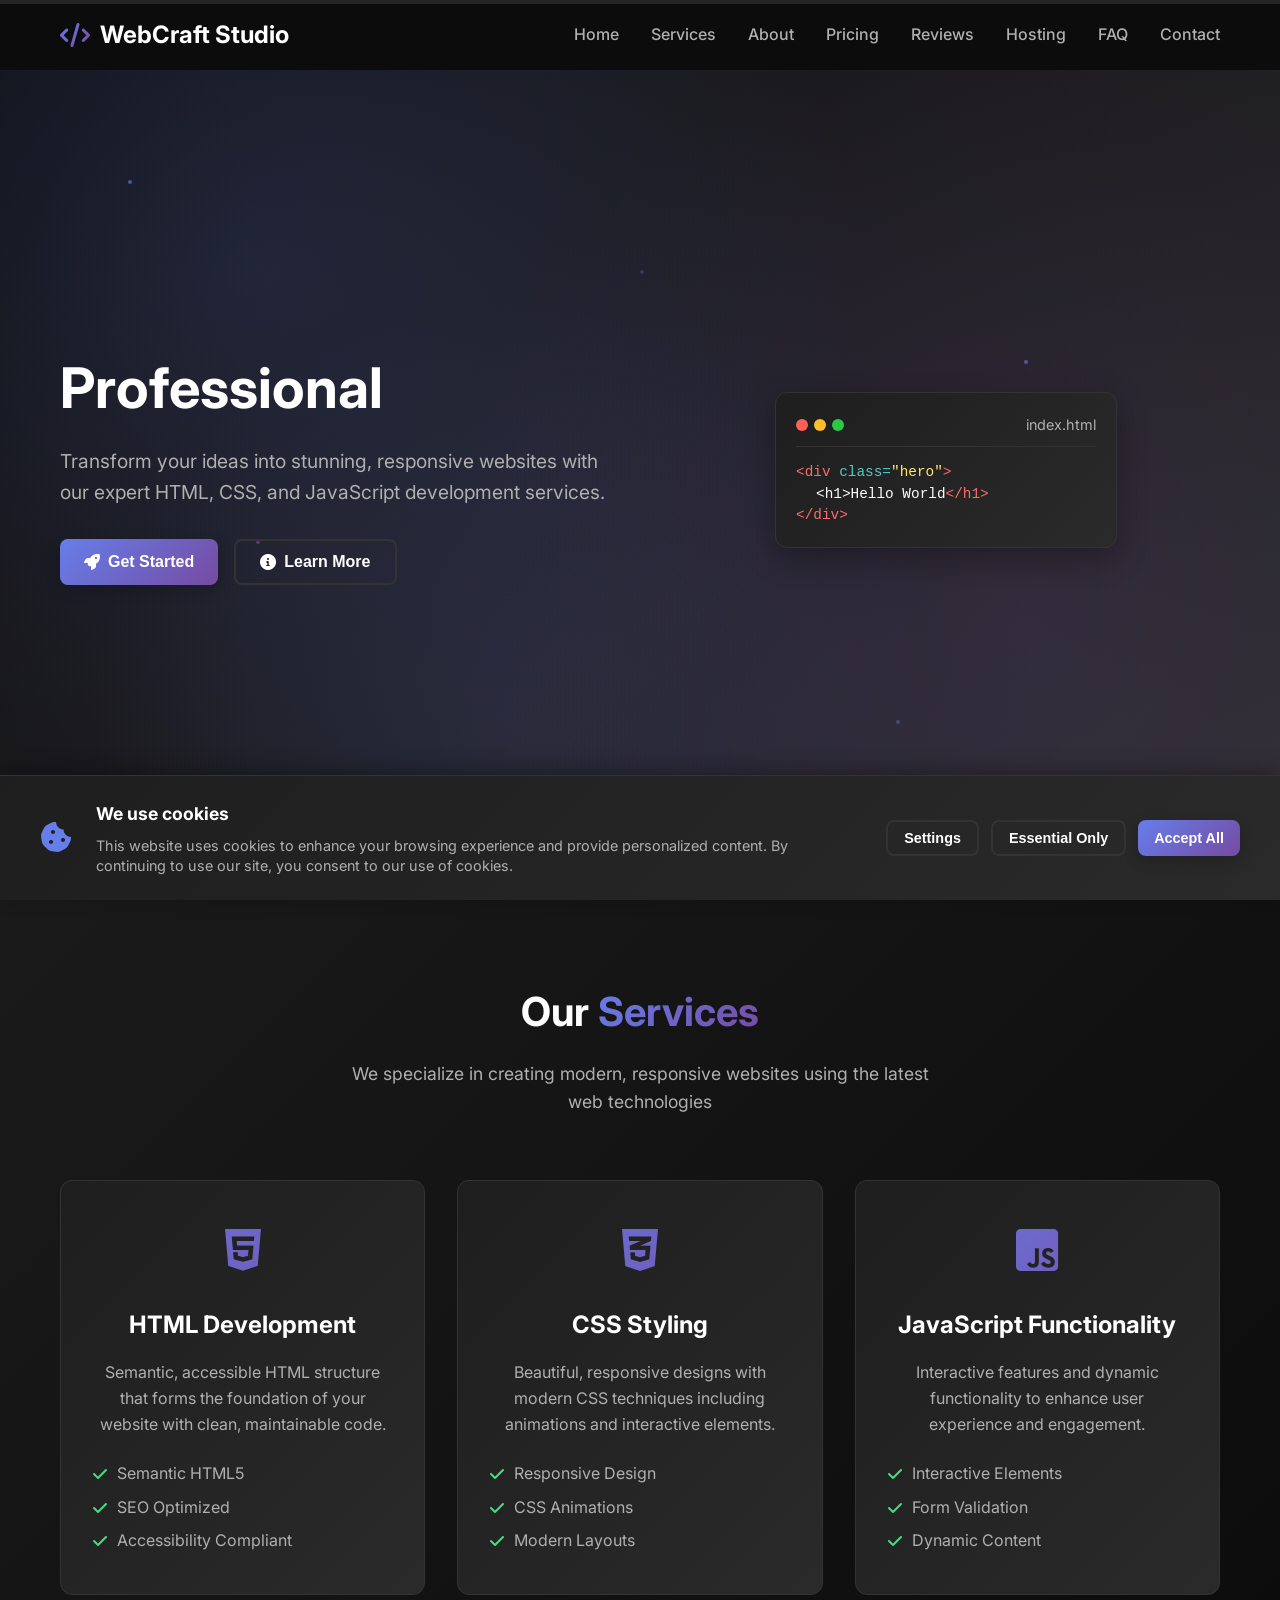
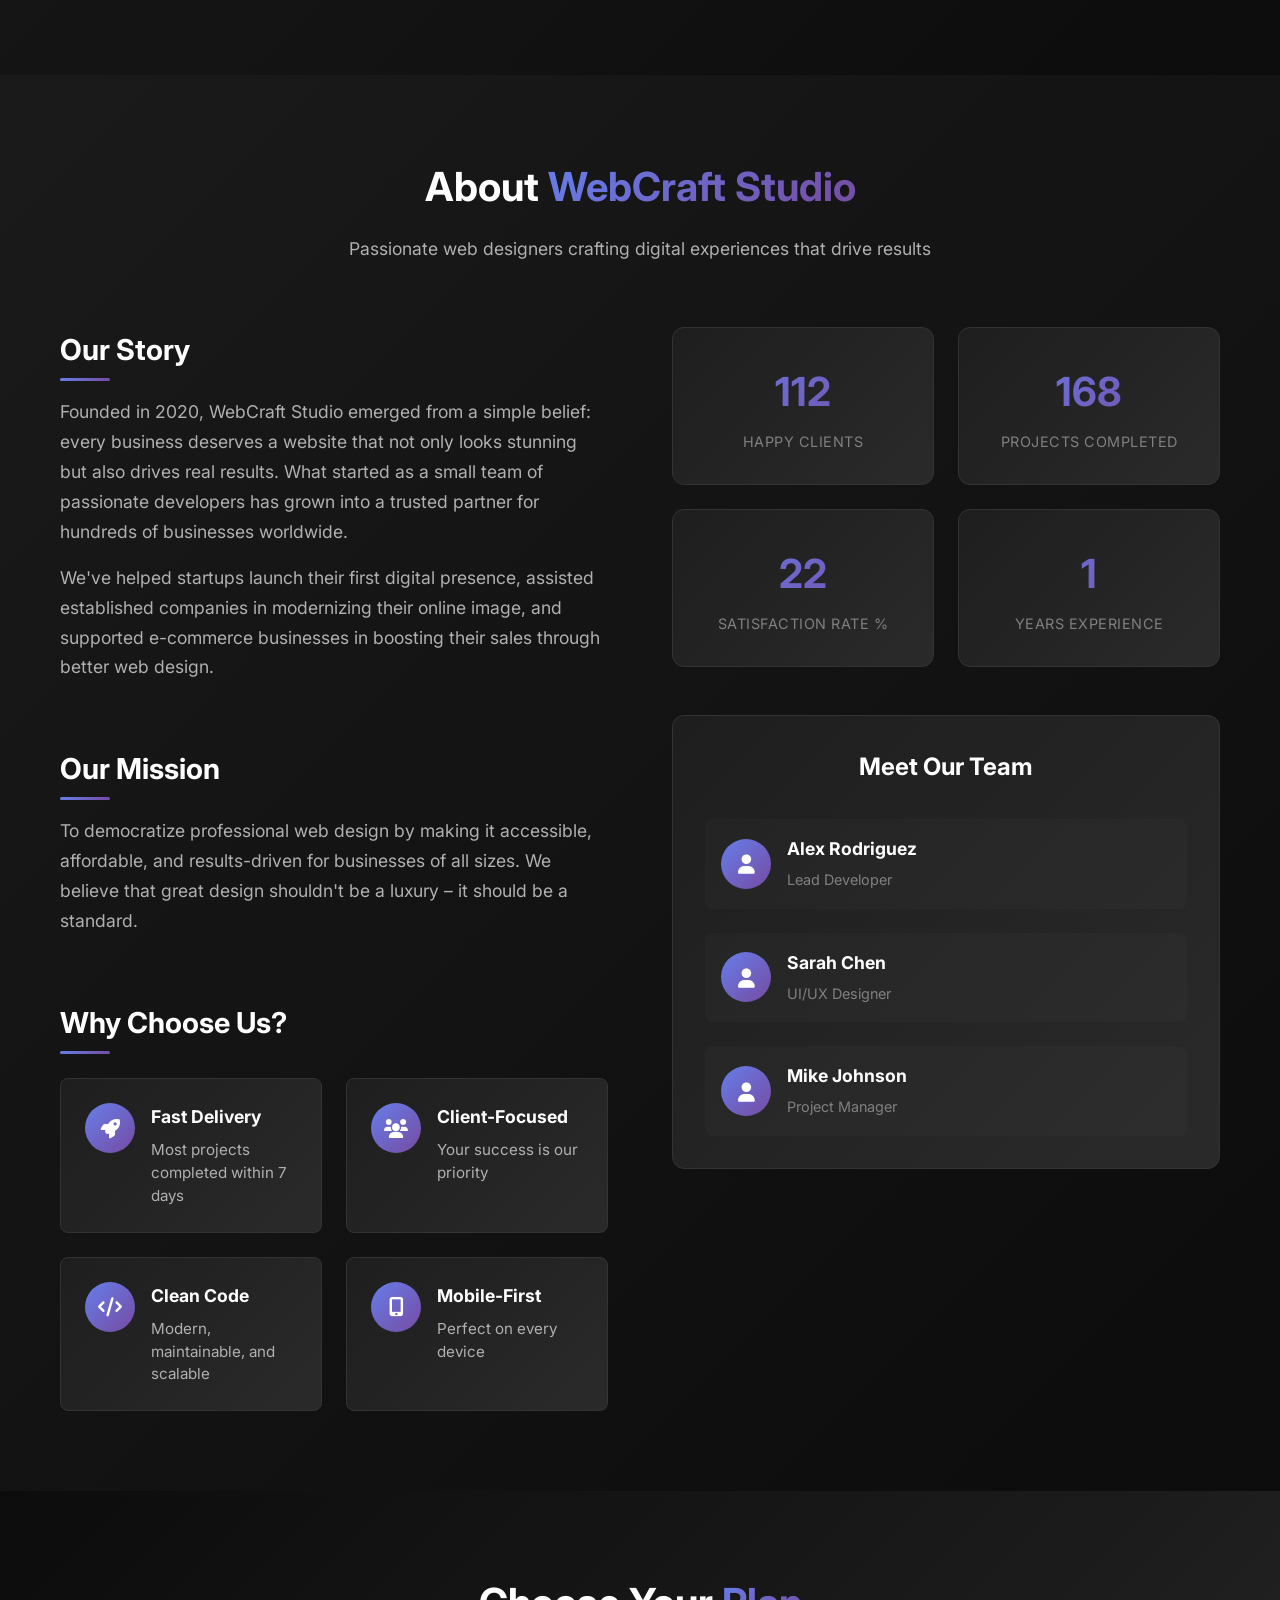
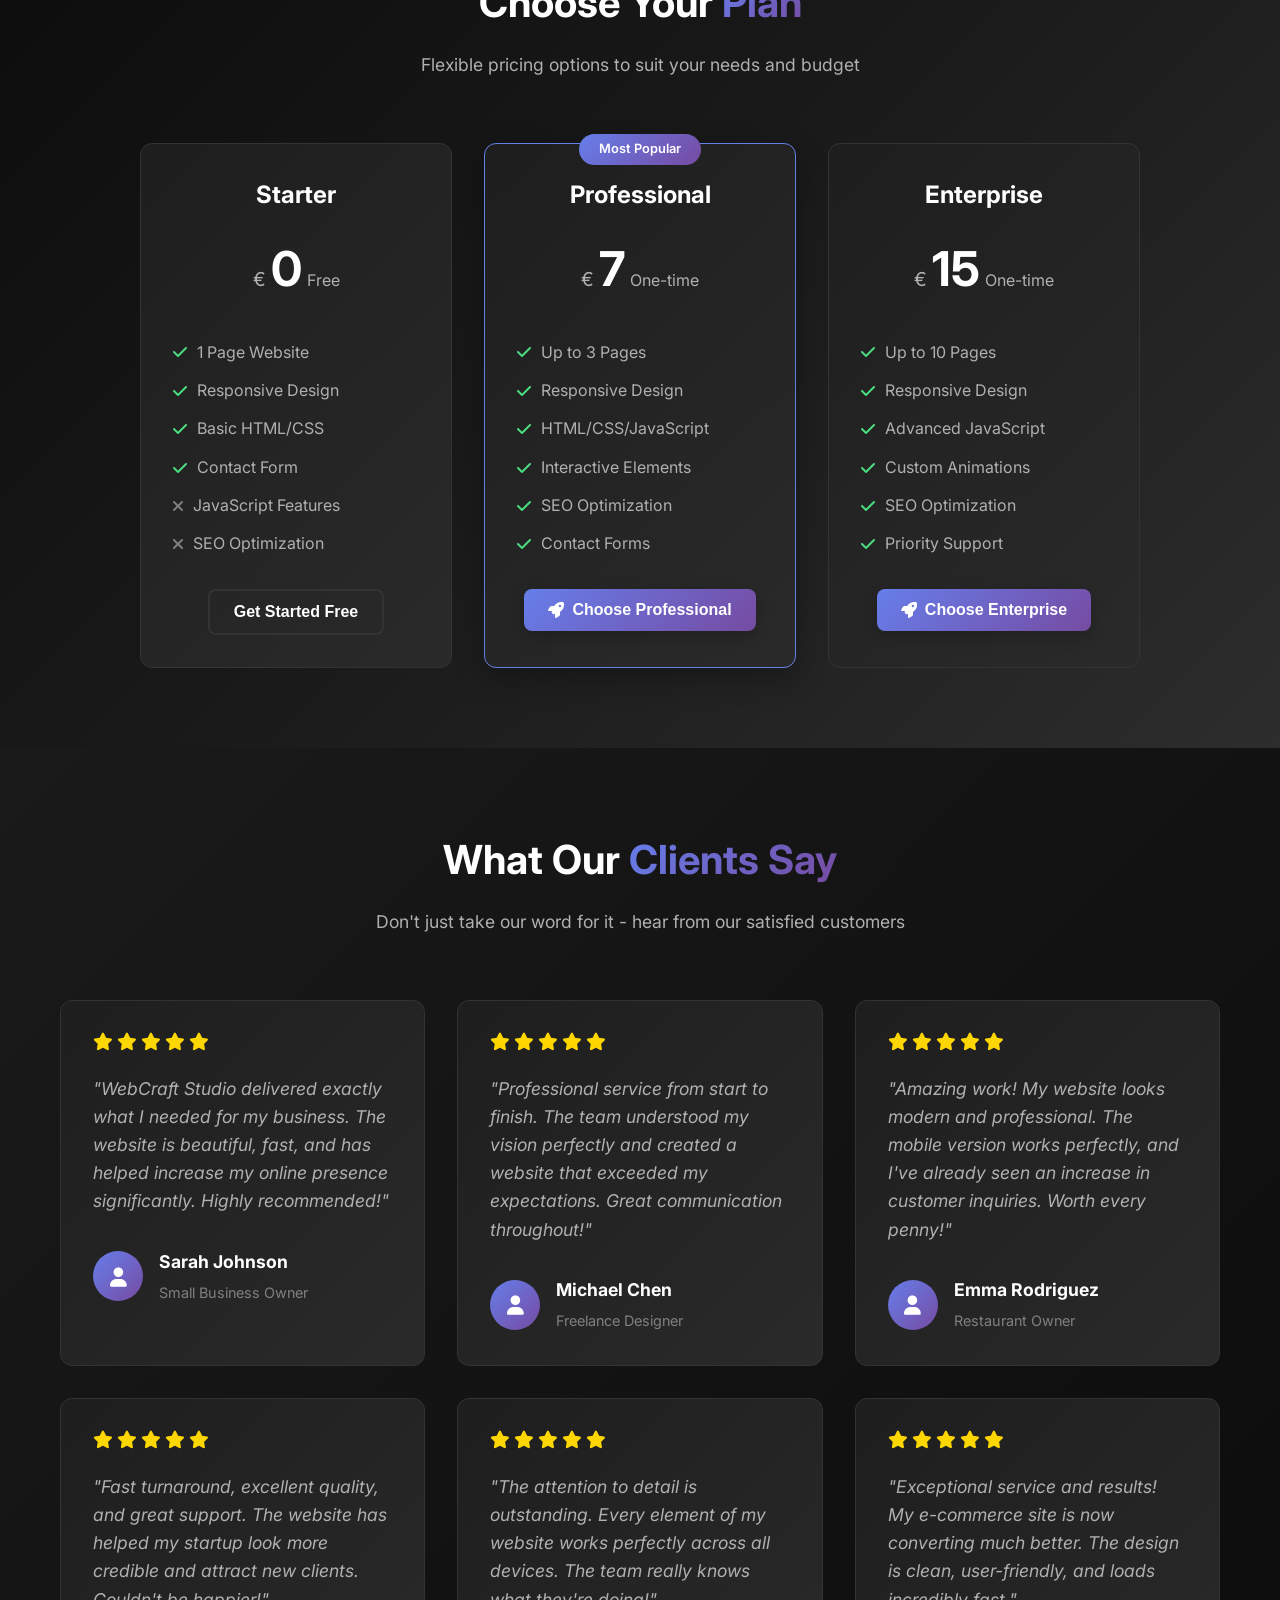
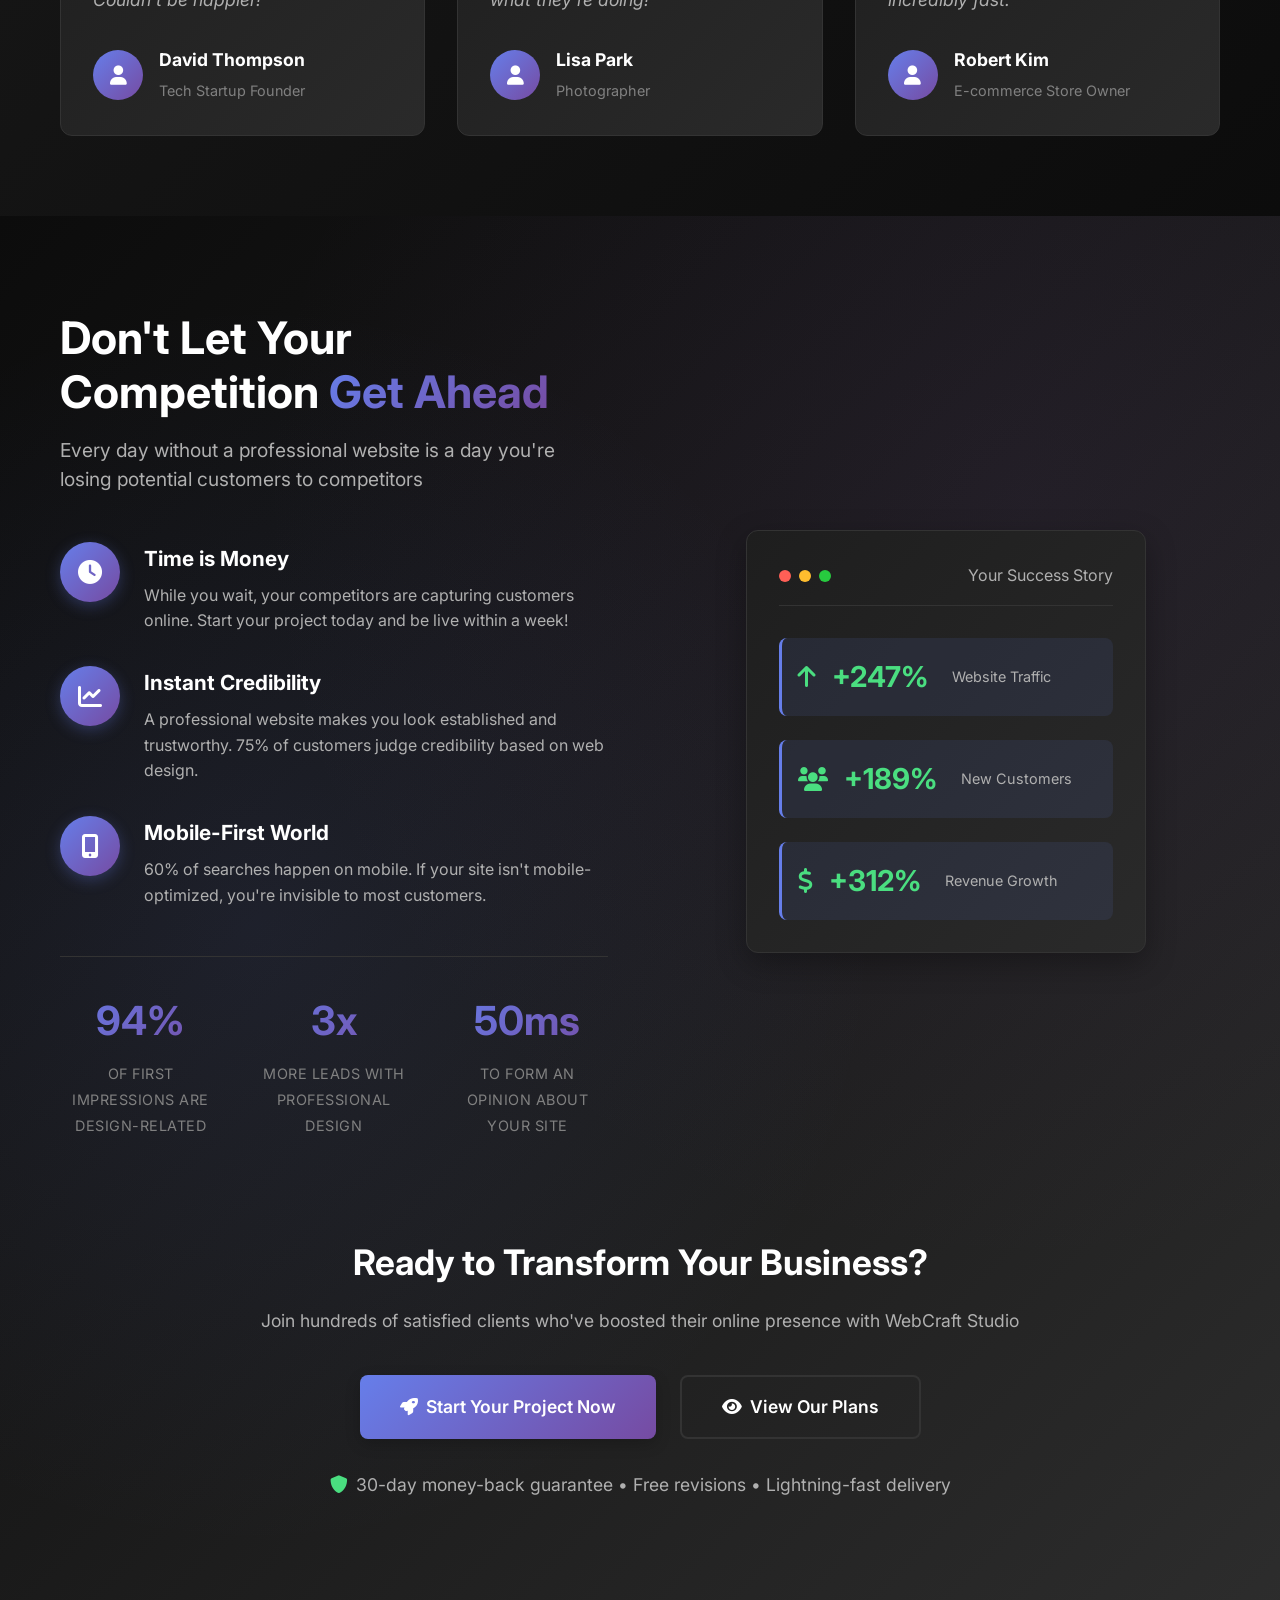
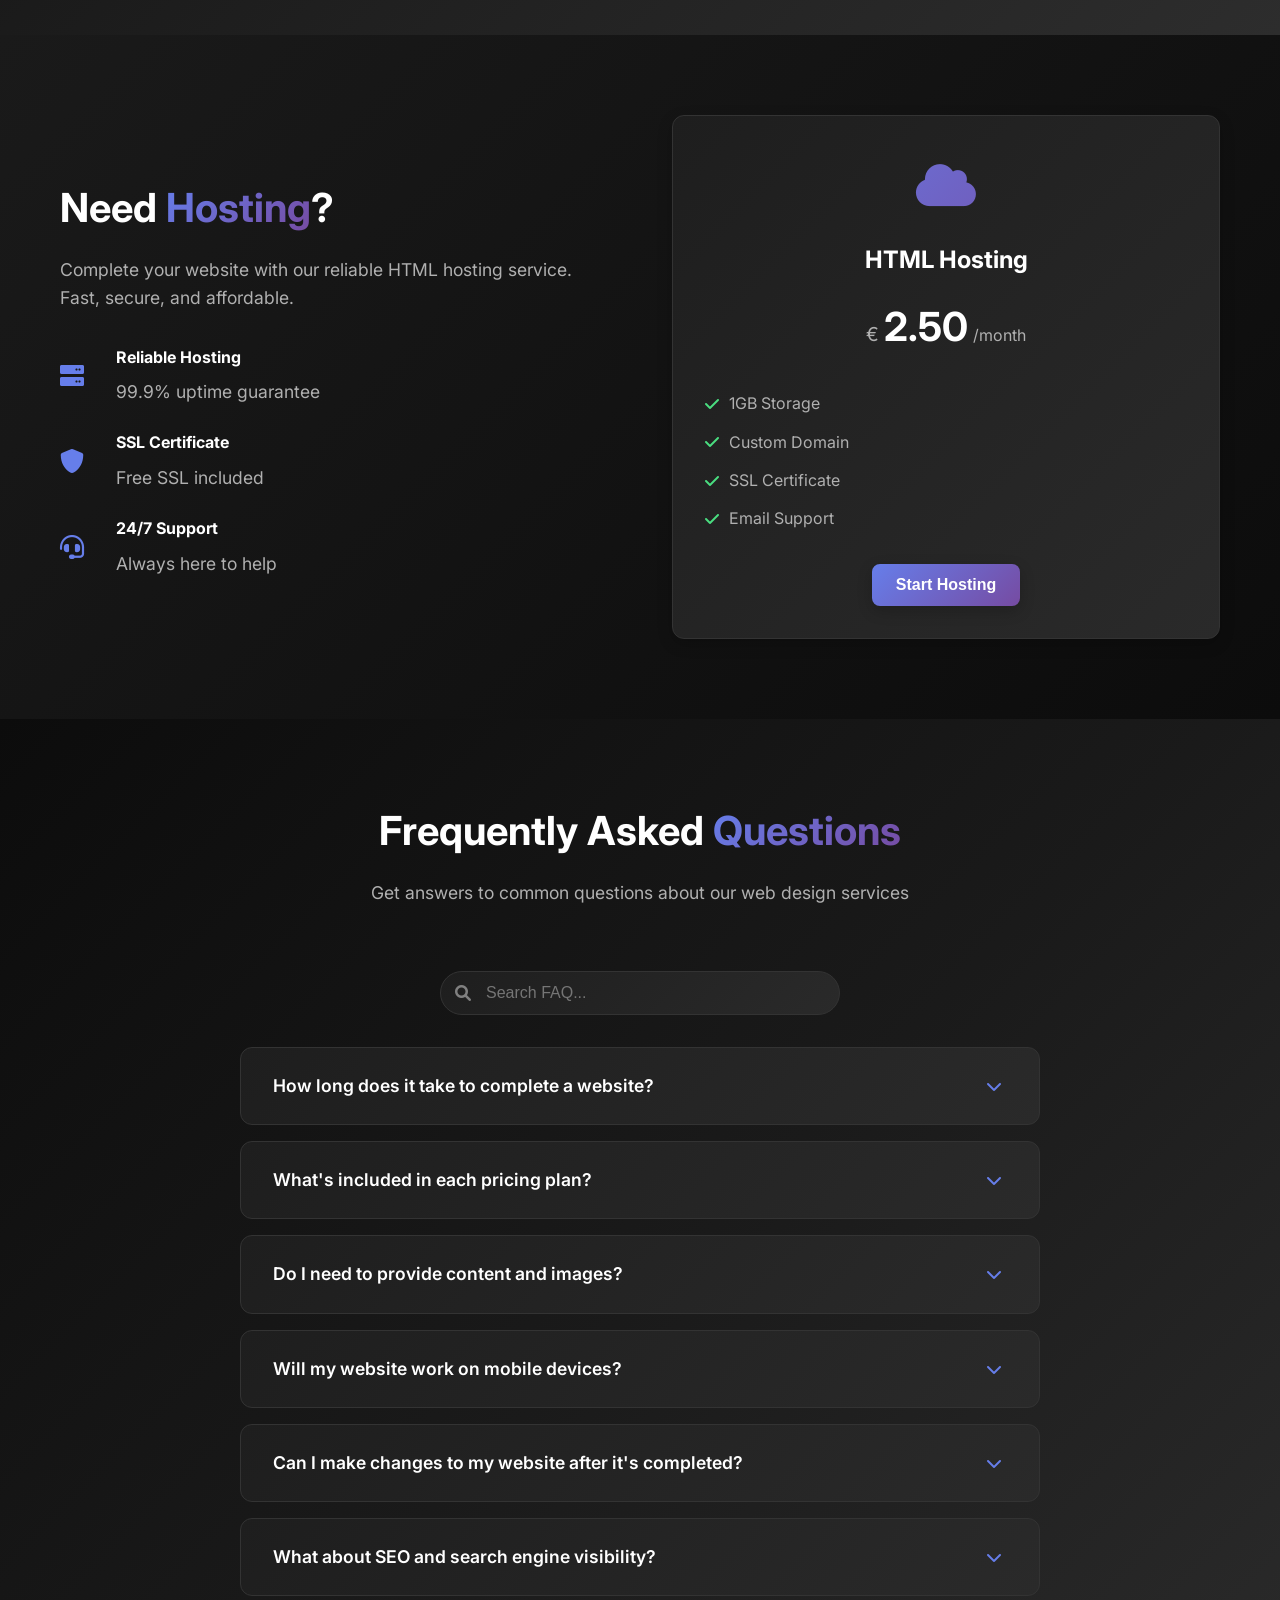
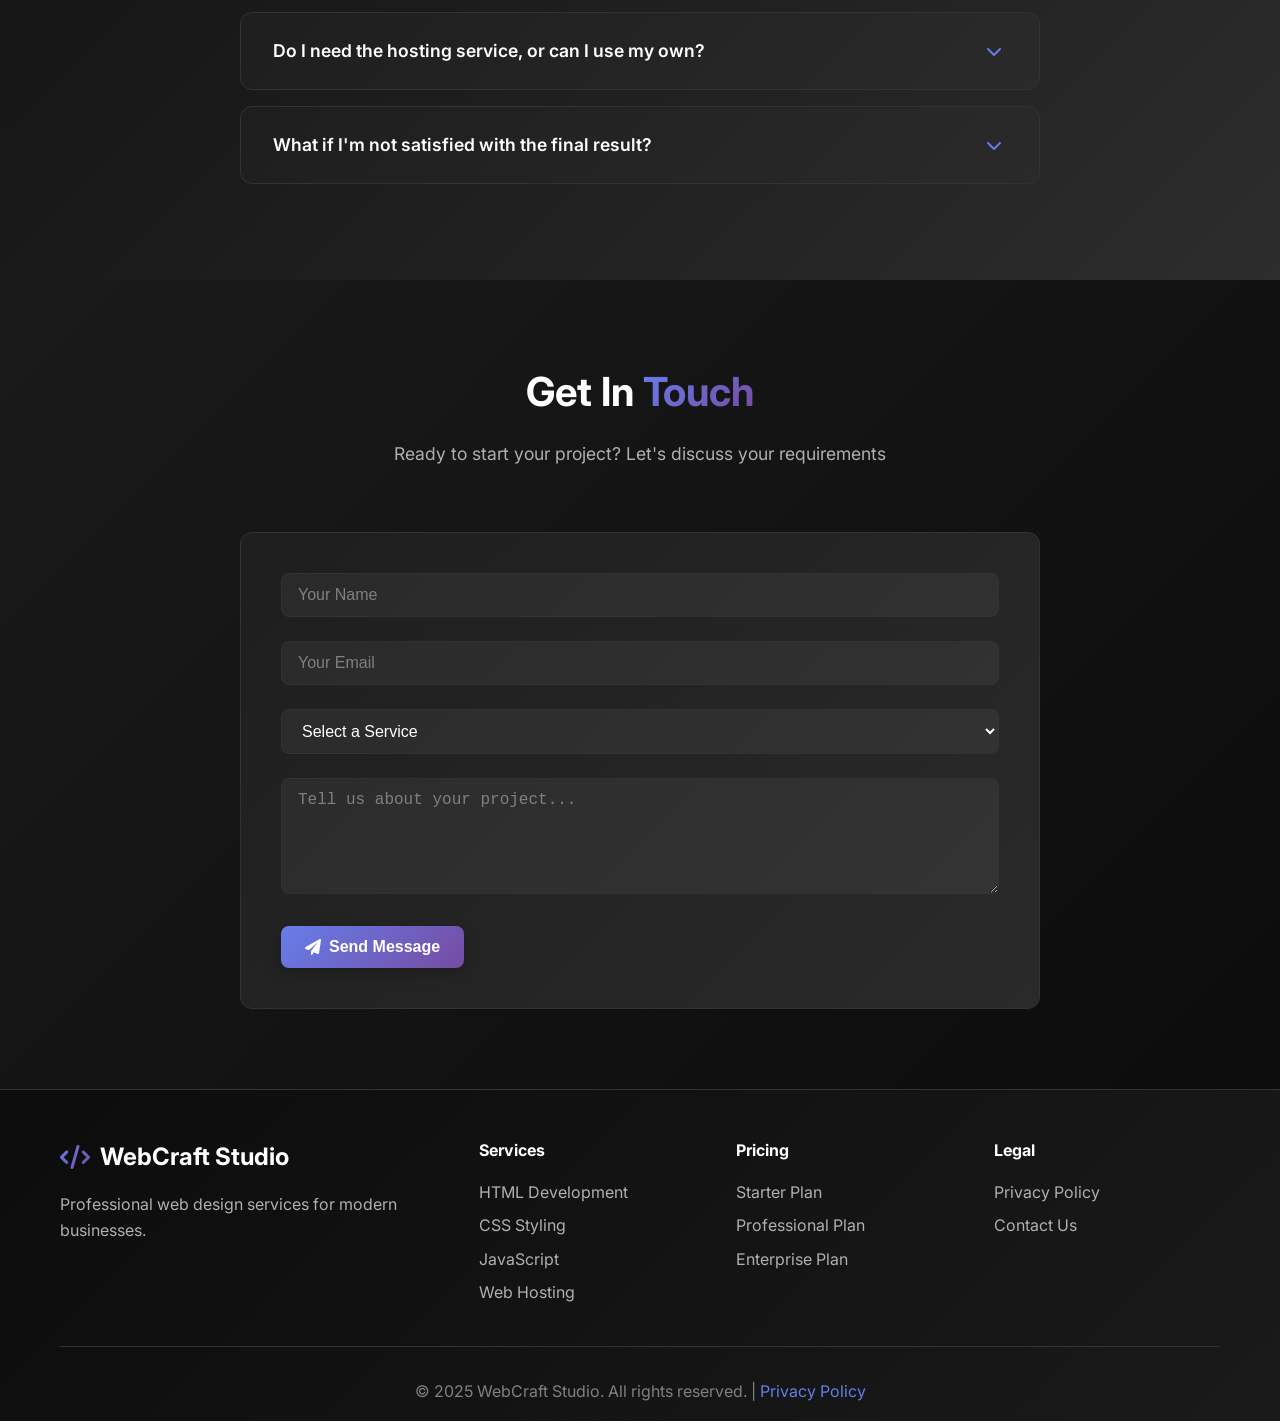
==== commit 4f5b9ae0: "Add files via upload" ====
--- a/index.html
+++ b/index.html
@@ -882,10 +882,17 @@
                             <li><a href="#pricing">Enterprise Plan</a></li>
                         </ul>
                     </div>
+                    <div class="footer-section">
+                        <h4>Legal</h4>
+                        <ul>
+                            <li><a href="privacy-policy.html">Privacy Policy</a></li>
+                            <li><a href="#contact">Contact Us</a></li>
+                        </ul>
+                    </div>
                 </div>
             </div>
             <div class="footer-bottom">
-                <p>&copy; 2025 WebCraft Studio. All rights reserved.</p>
+                <p>&copy; 2025 WebCraft Studio. All rights reserved. | <a href="privacy-policy.html" style="color: #667eea; text-decoration: none;">Privacy Policy</a></p>
             </div>
         </div>
     </footer>
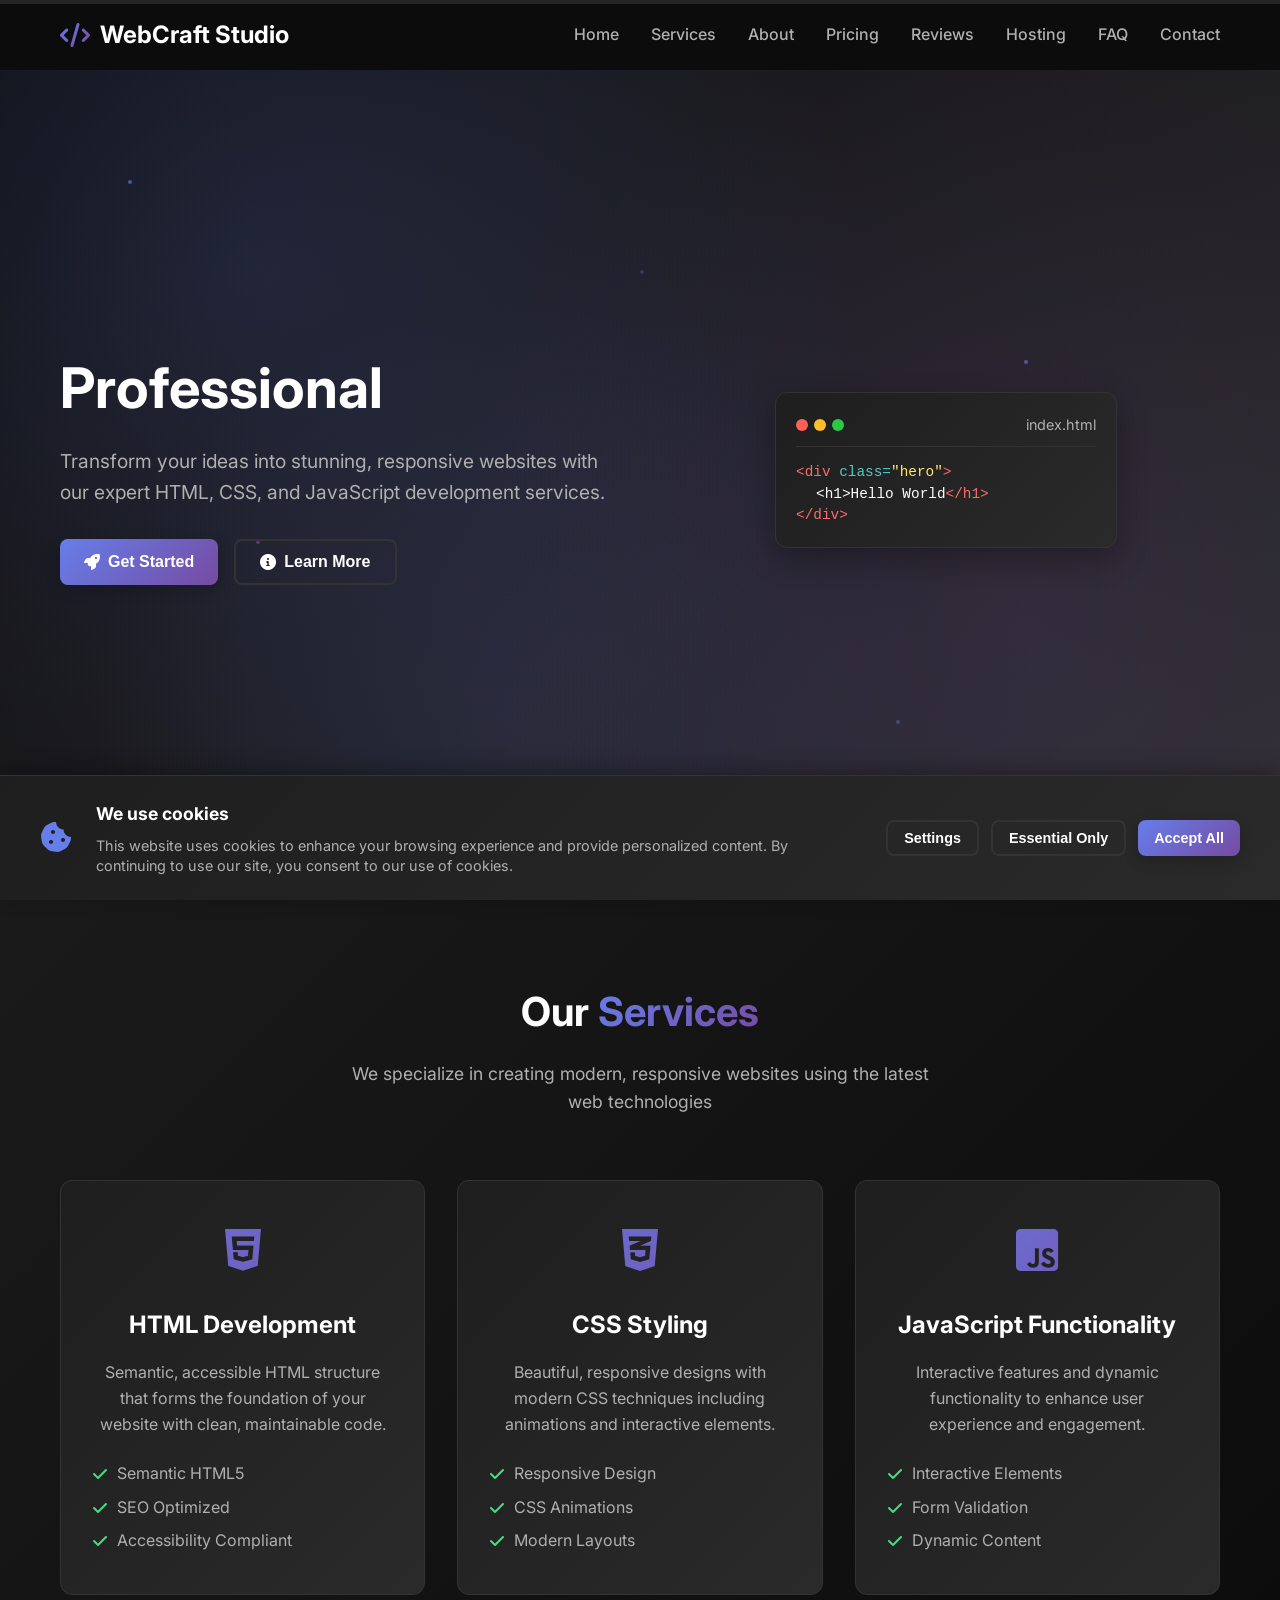
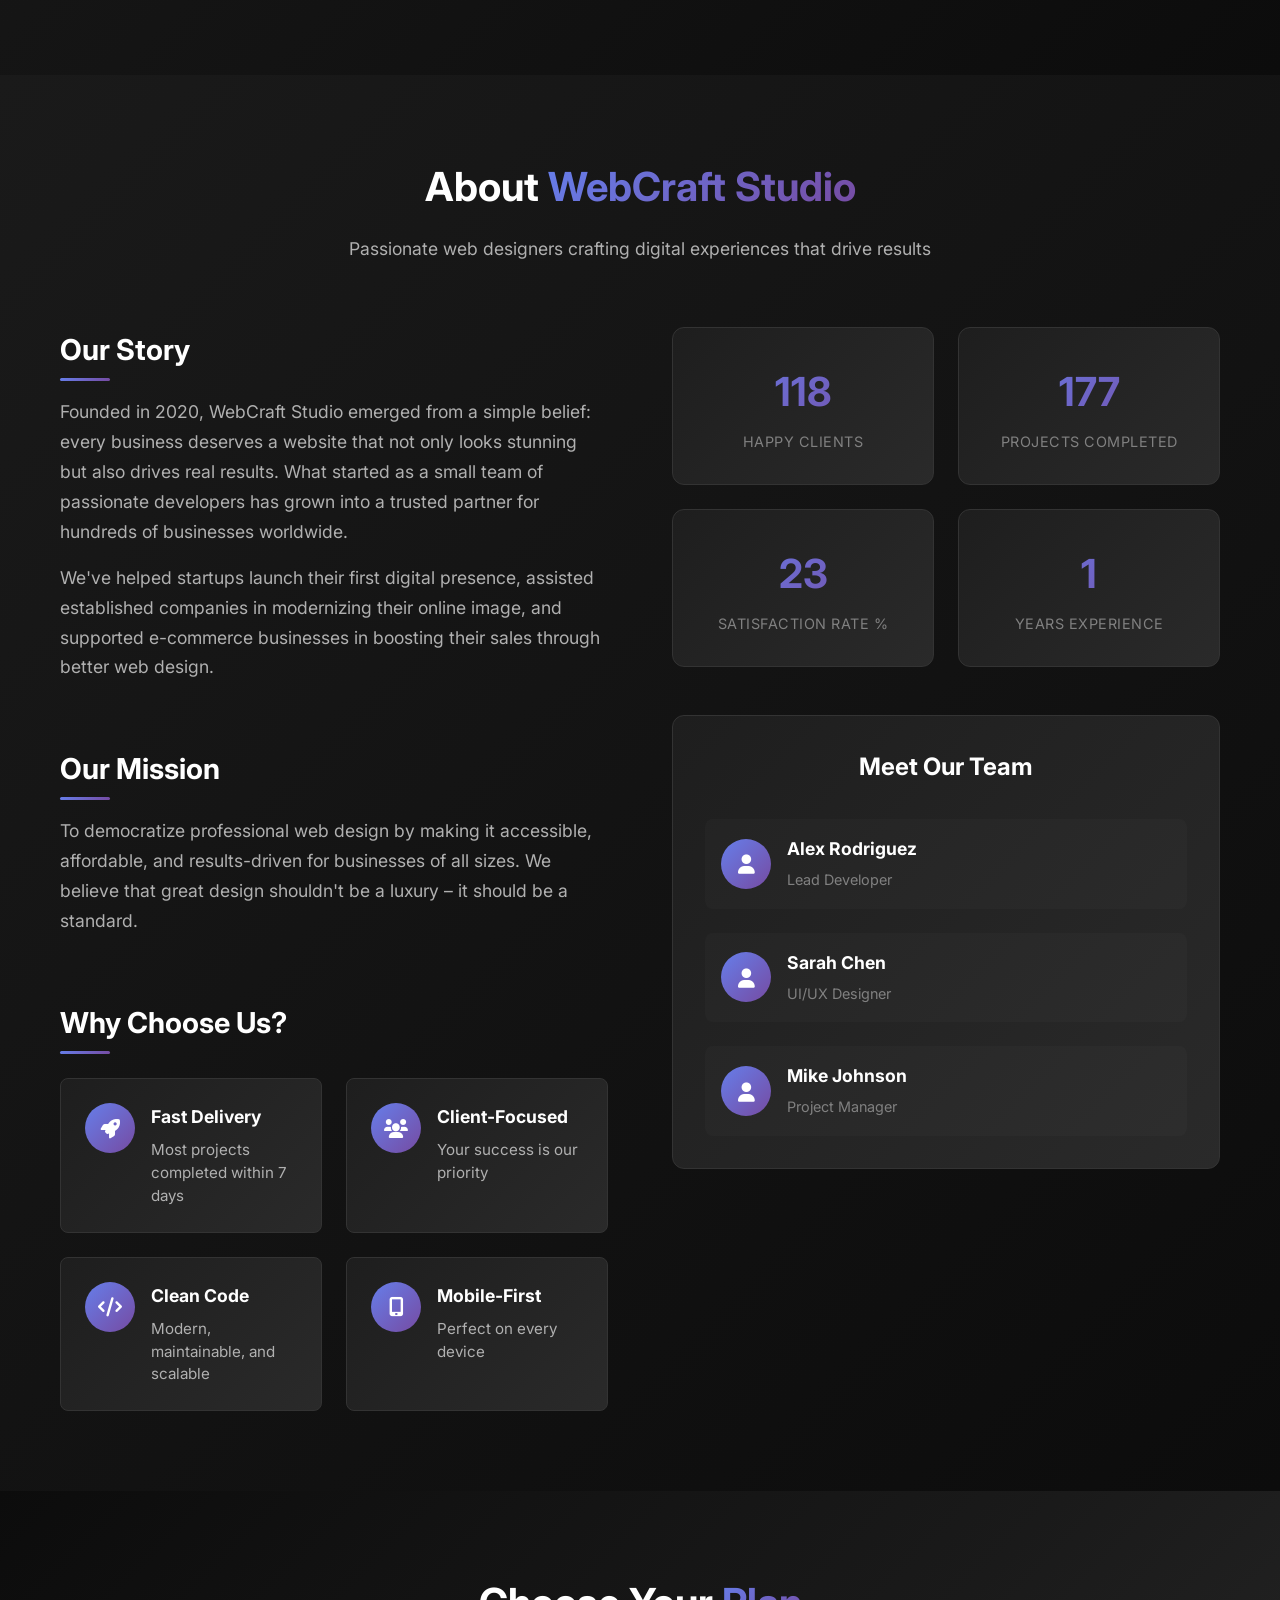
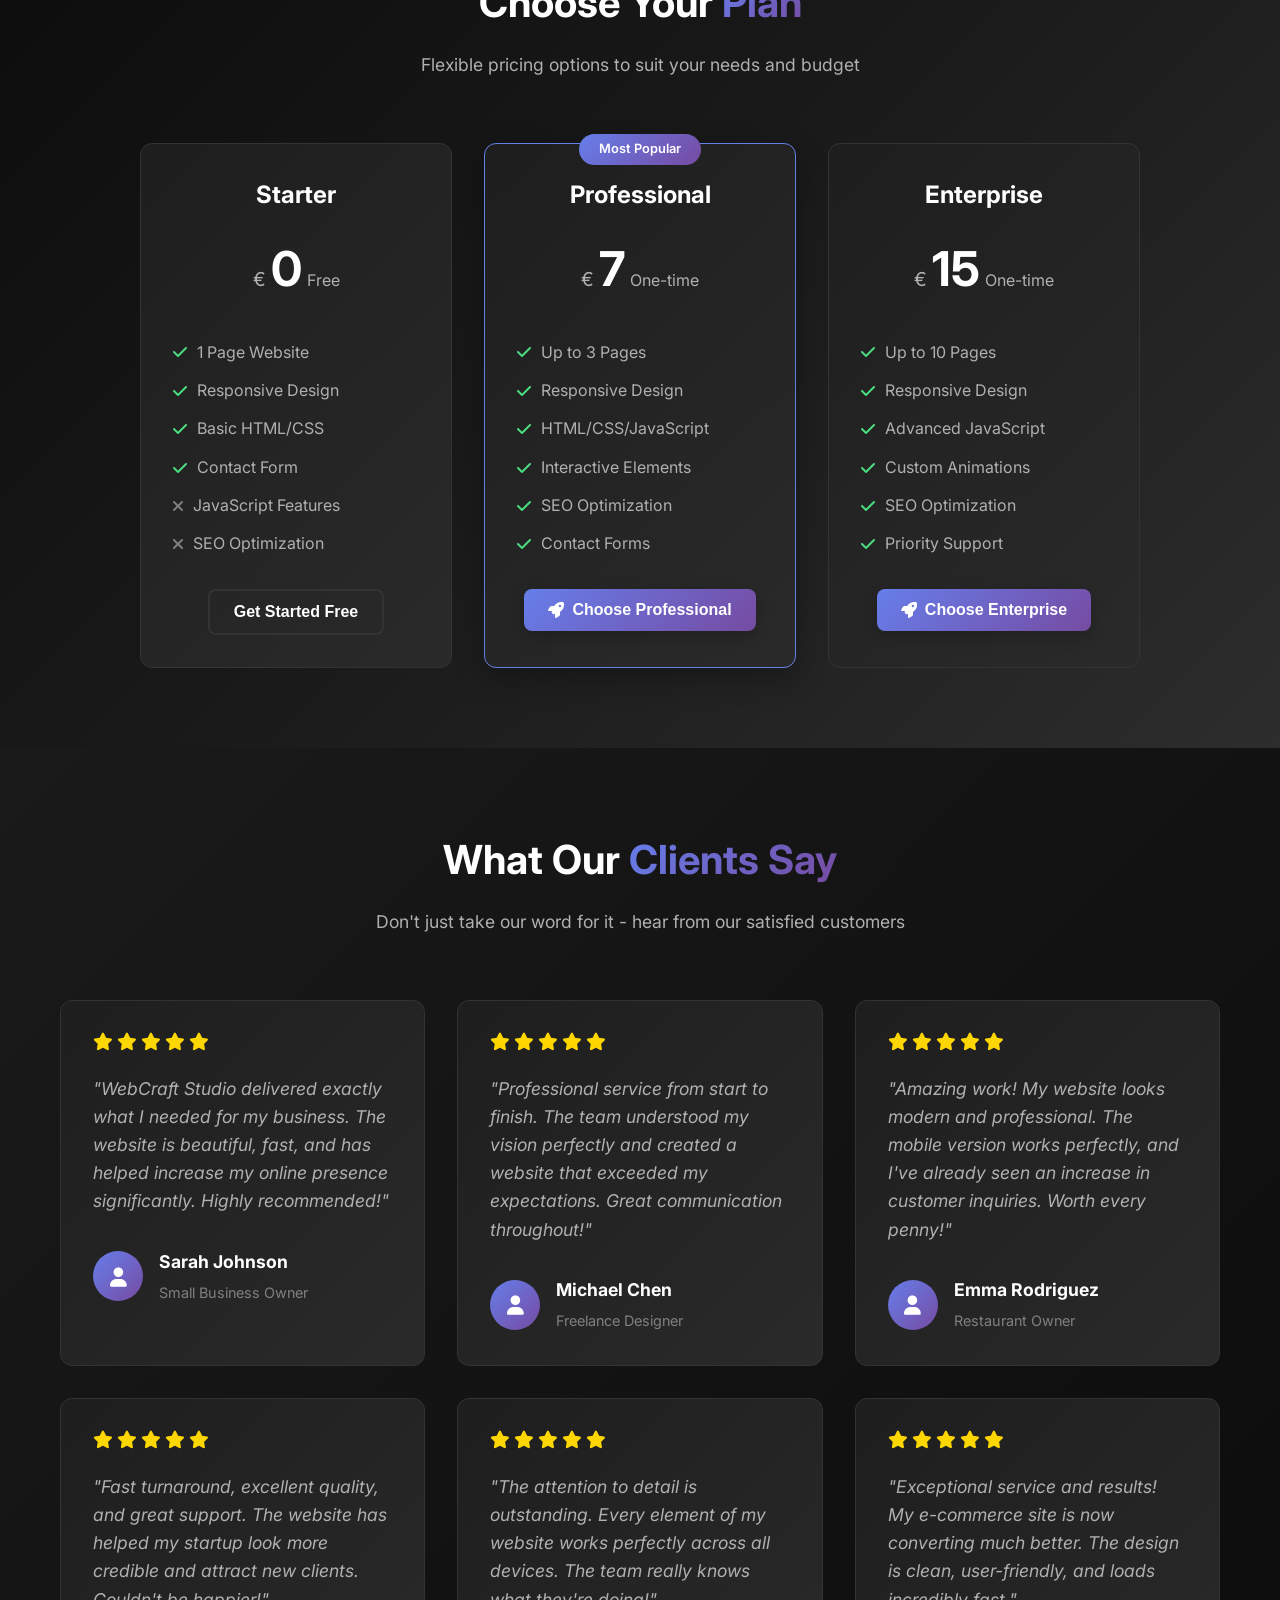
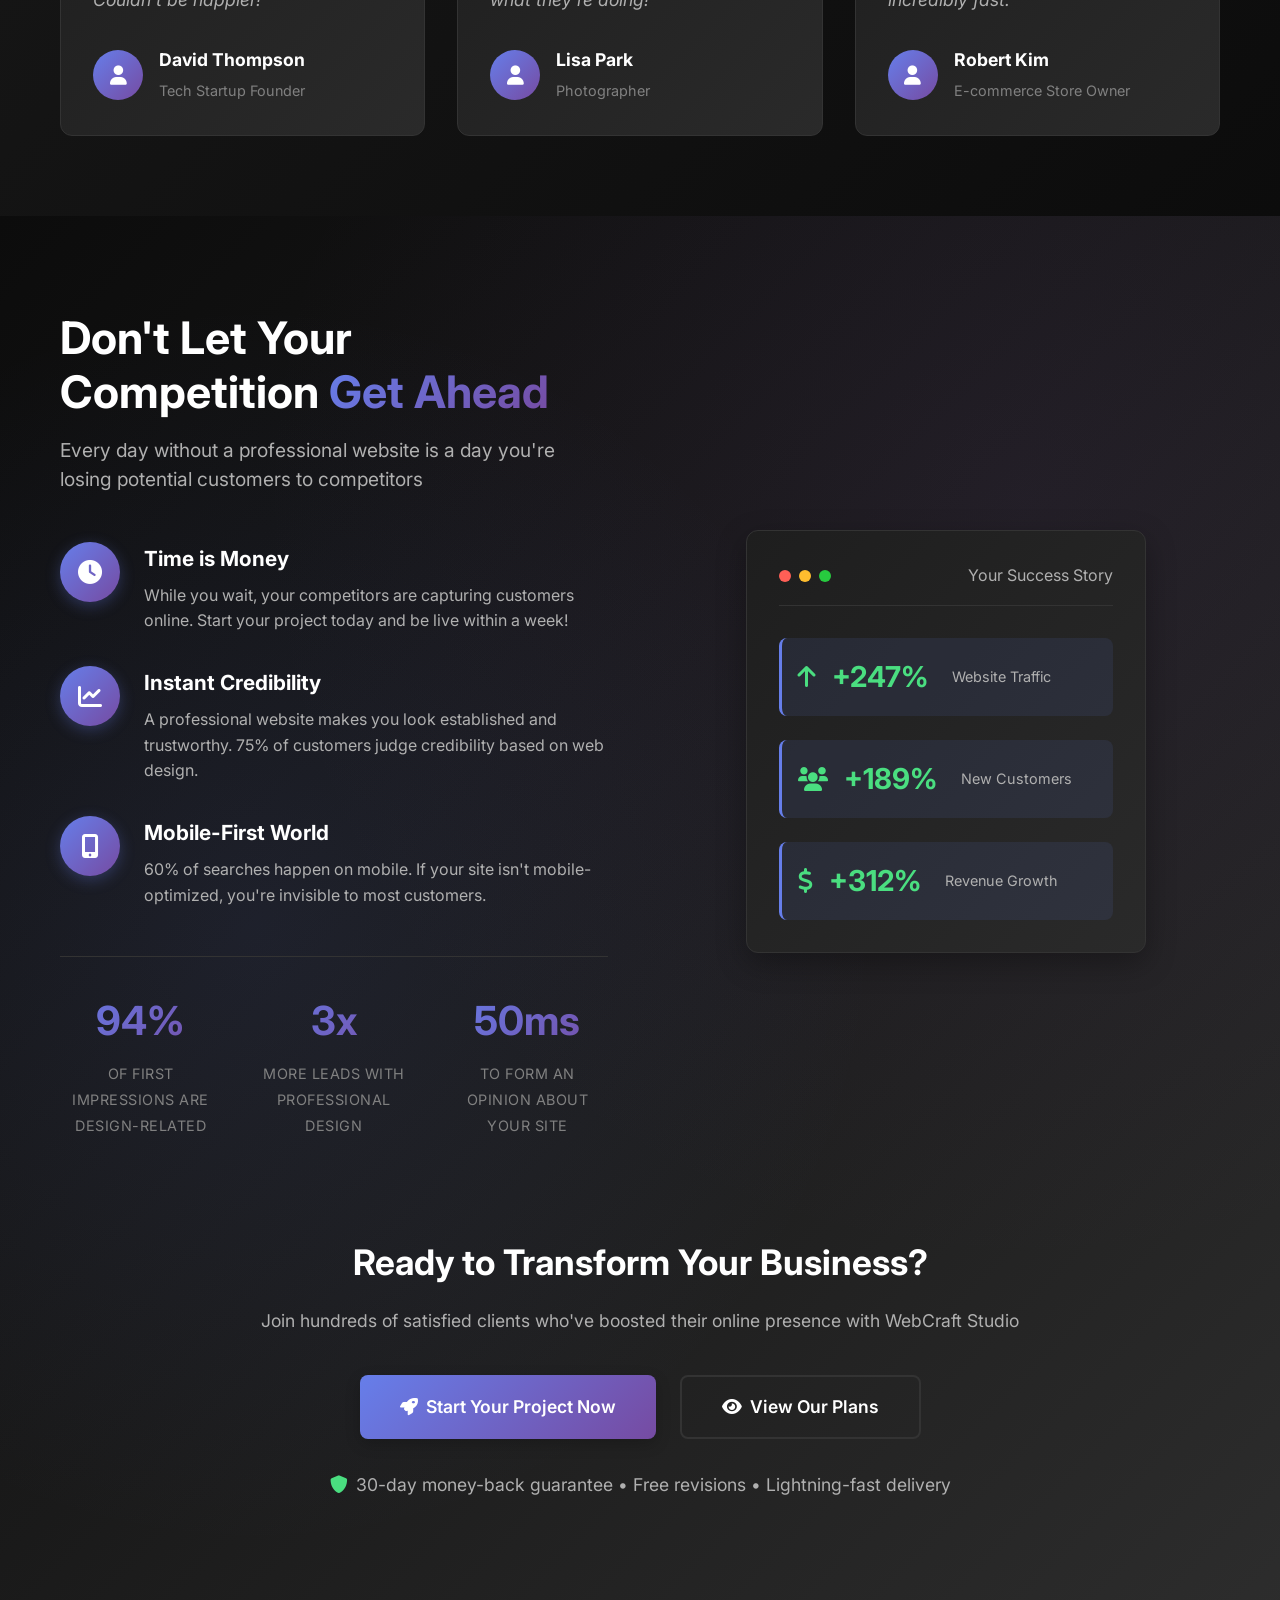
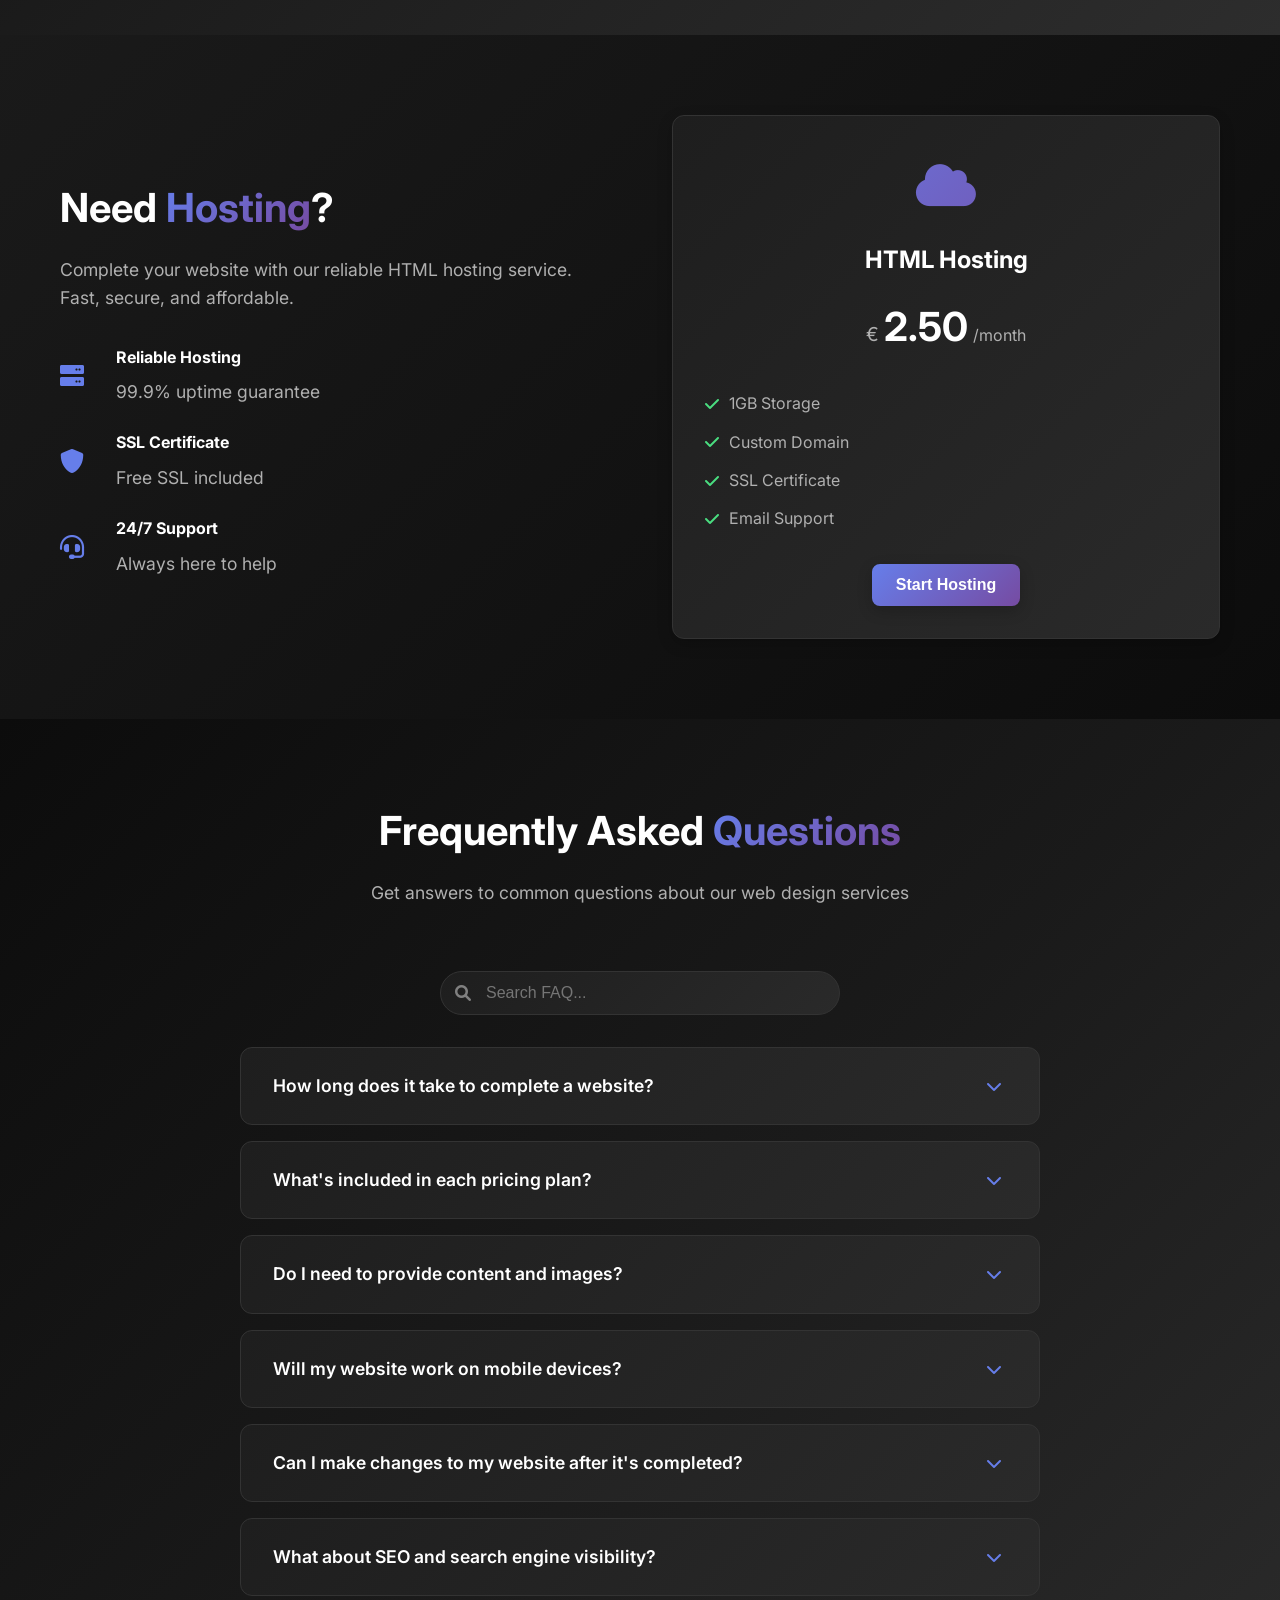
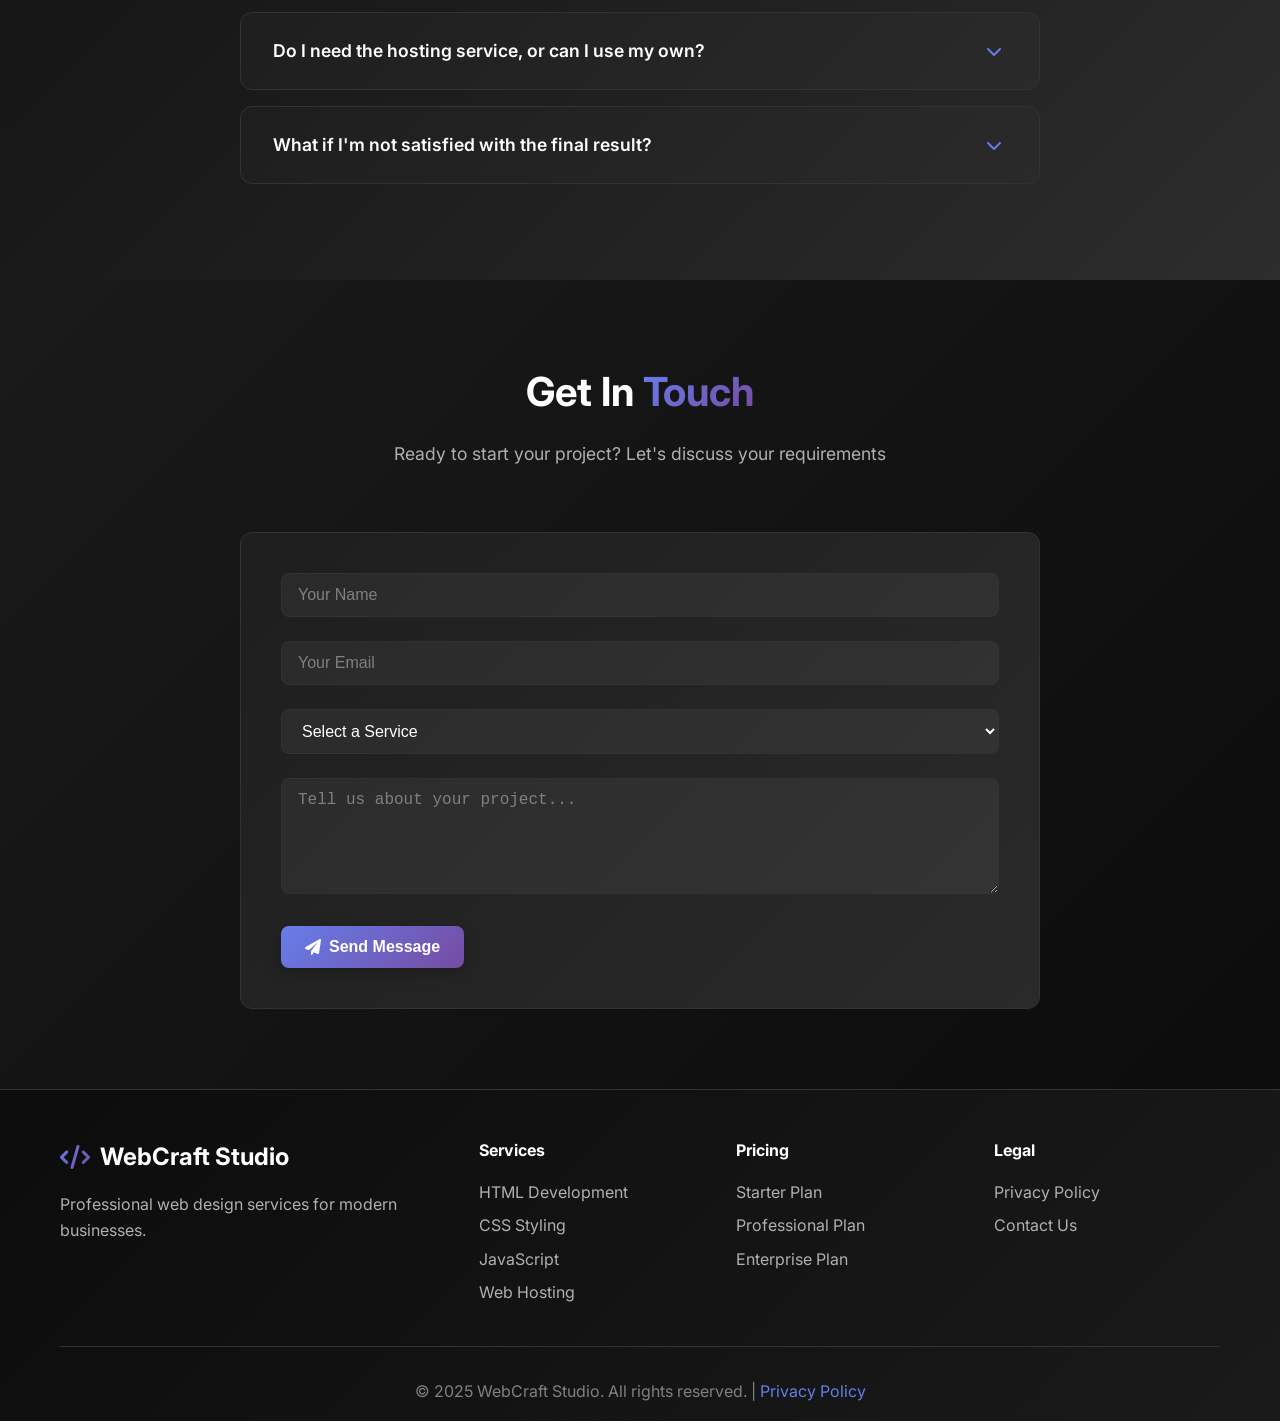
==== commit d82cf220: "Update index.html" ====
--- a/index.html
+++ b/index.html
@@ -8,6 +8,15 @@
     <link rel="stylesheet" href="styles.css">
     <link href="https://fonts.googleapis.com/css2?family=Inter:wght@300;400;500;600;700&display=swap" rel="stylesheet">
     <link rel="stylesheet" href="https://cdnjs.cloudflare.com/ajax/libs/font-awesome/6.0.0/css/all.min.css">
+    <!-- Google tag (gtag.js) -->
+<script async src="https://www.googletagmanager.com/gtag/js?id=AW-17392284136"></script>
+<script>
+  window.dataLayer = window.dataLayer || [];
+  function gtag(){dataLayer.push(arguments);}
+  gtag('js', new Date());
+
+  gtag('config', 'AW-17392284136');
+</script>
 </head>
 <body>
     <!-- Scroll Progress Bar -->
